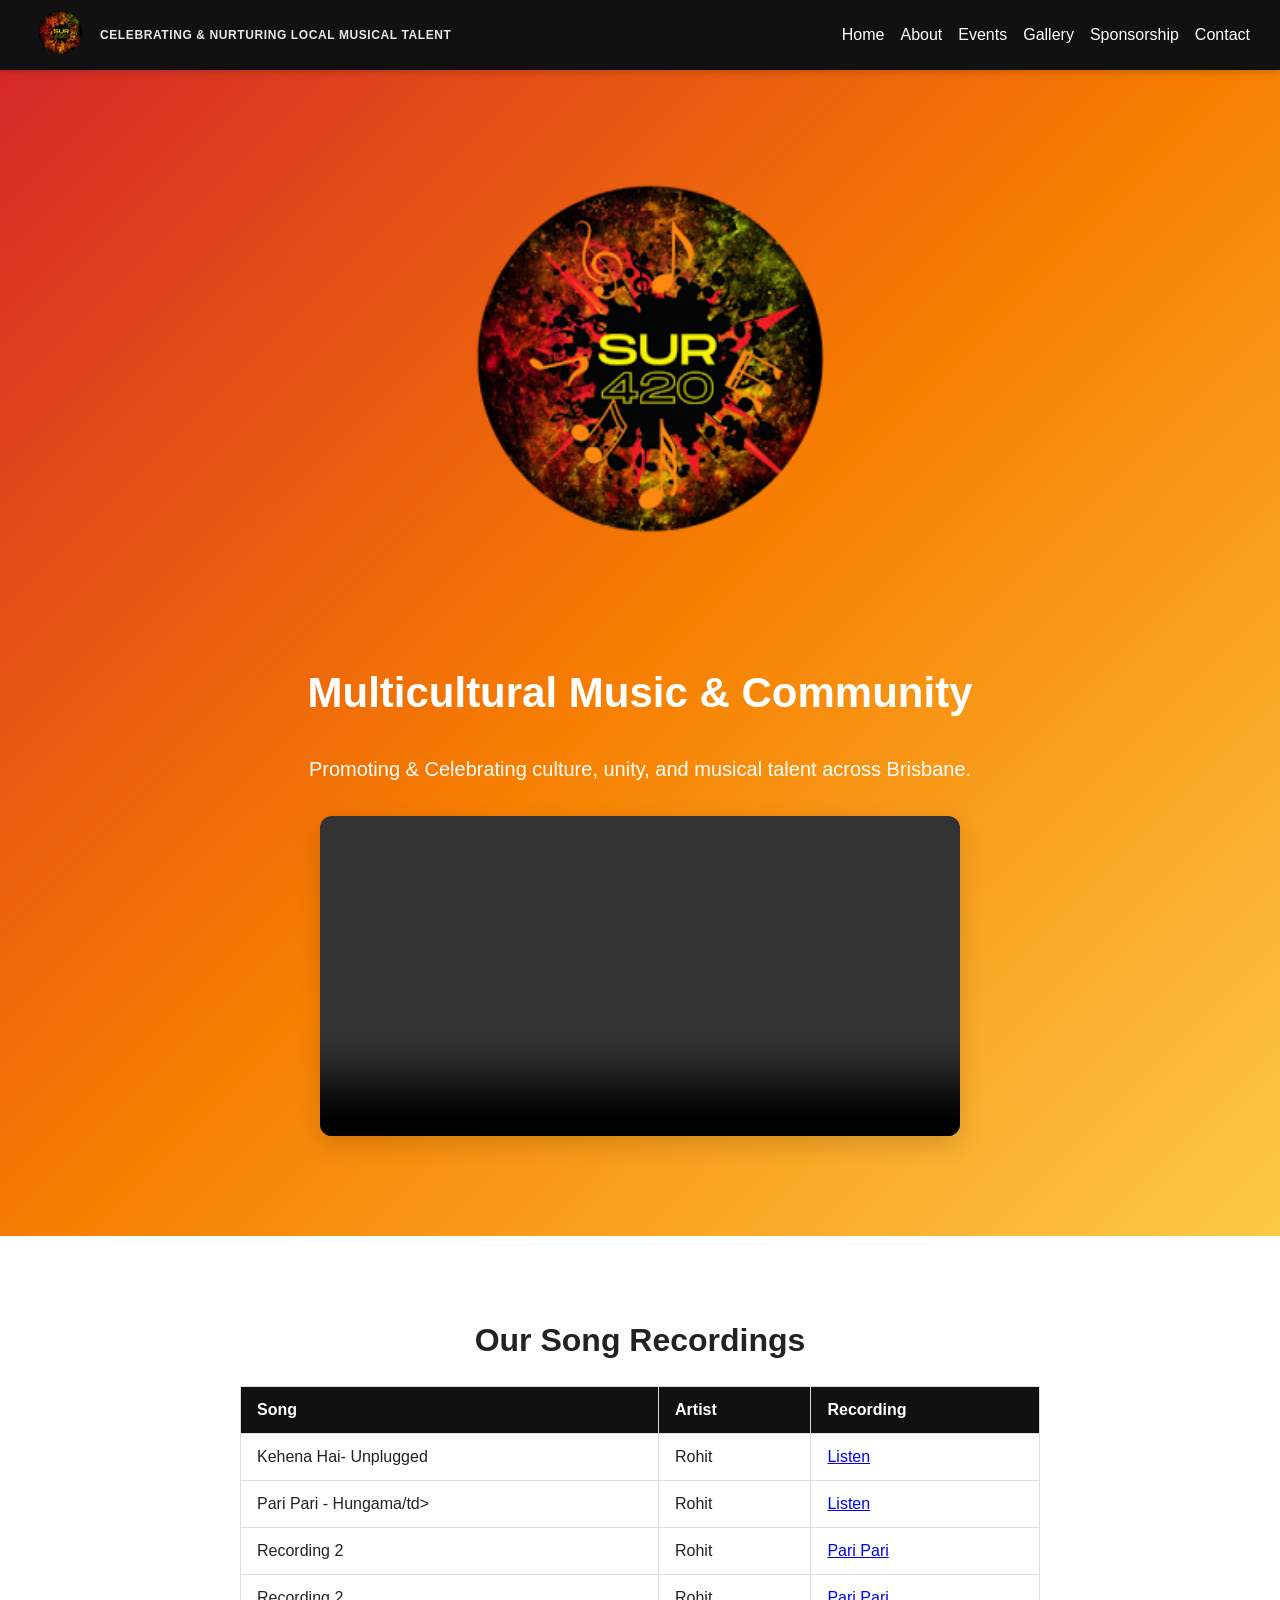
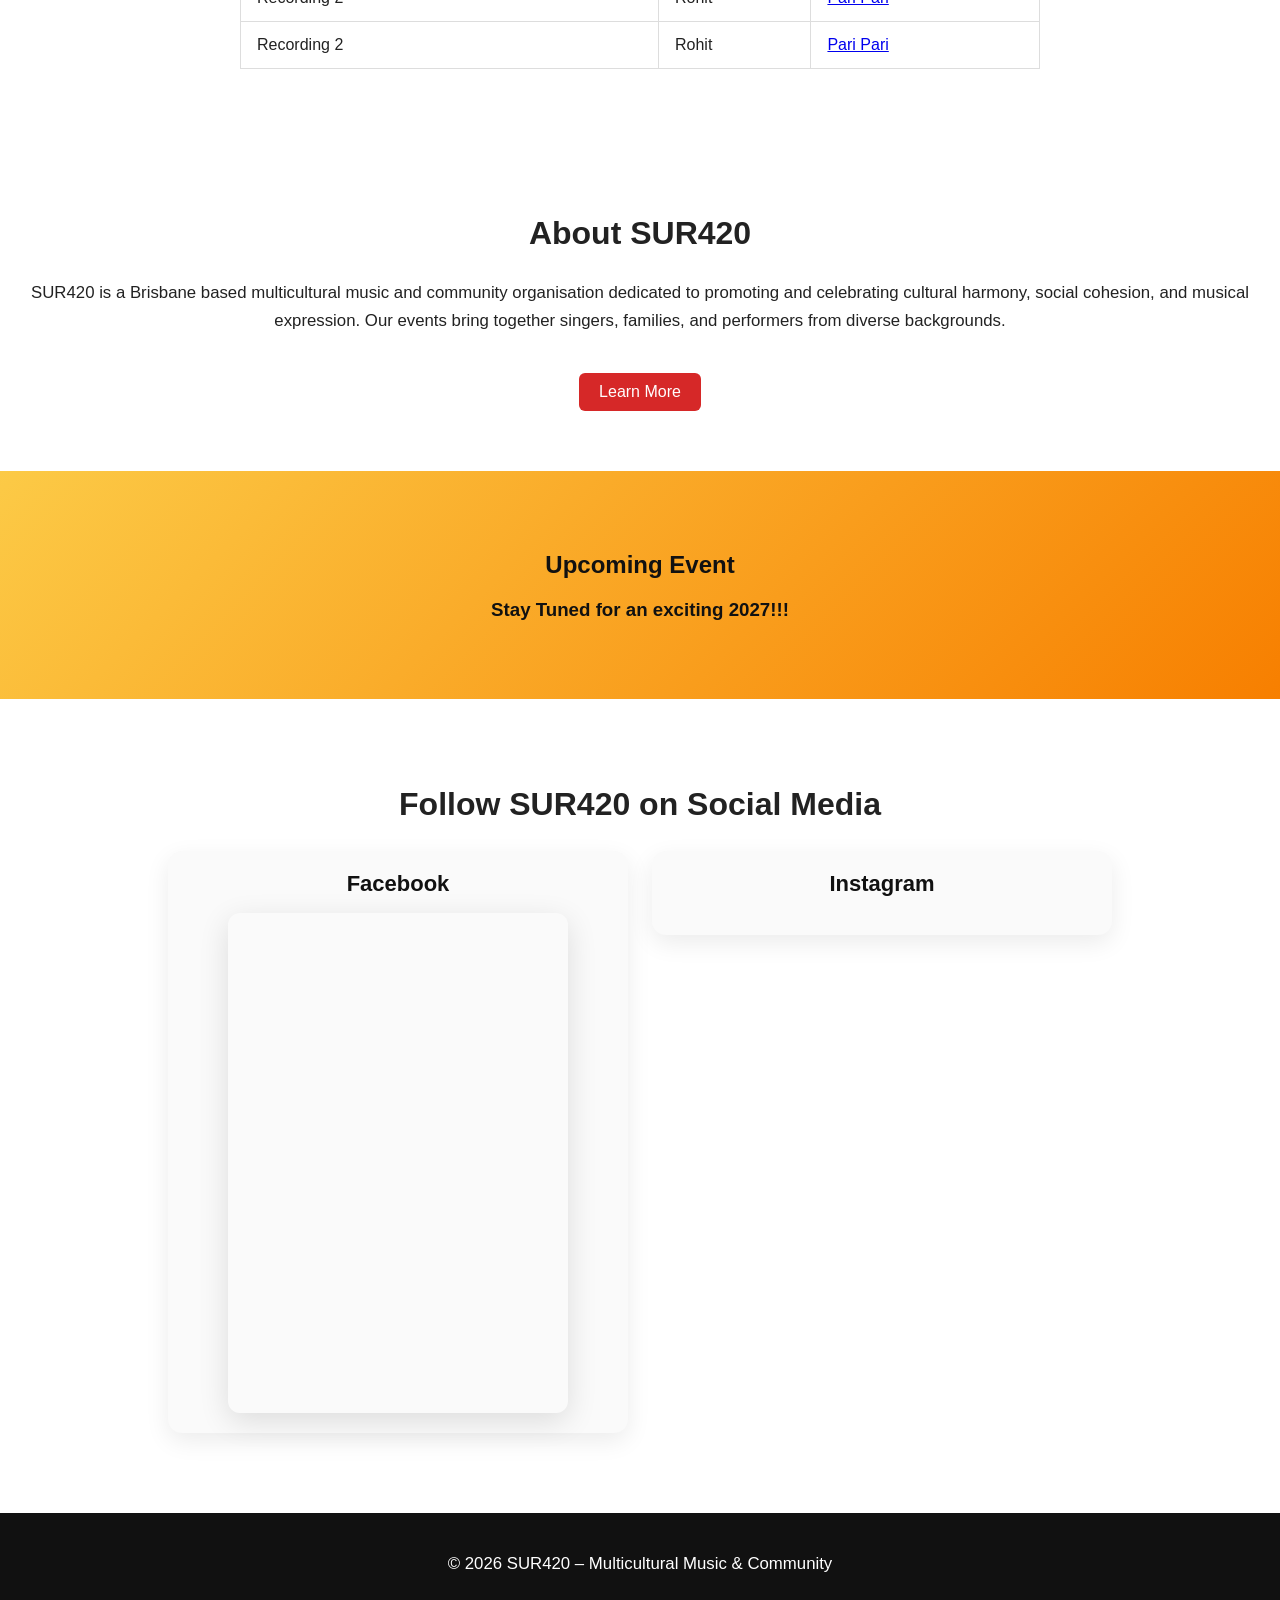
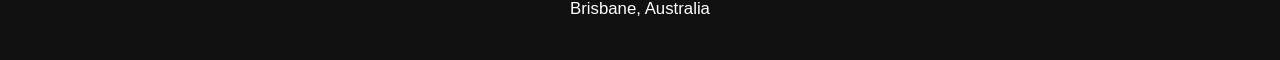
==== index.html @ 819f718a "Update index.html" ====
<!DOCTYPE html>
<html lang="en">
<head>
    <script type="application/ld+json">
{
  "@context": "https://schema.org",
  "@type": "Organization",
  "name": "SUR420",
  "url": "https://sur420.com.au",
  "logo": "https://sur420.com.au/assets/img/sur420-logo.png",
  "sameAs": [
    "https://www.facebook.com/SUR420.Au",
    "https://www.instagram.com/sur420.au"
  ]
}
</script>

        
    <meta charset="UTF-8">
    <meta name="viewport" content="width=device-width, initial-scale=1.0">
    <title>SUR420 – Multicultural Music & Community</title>
    <link rel="icon" type="image/png" href="assets/img/sur420-logo.png">
    <link rel="shortcut icon" href="assets/img/sur420-logo.png">
    <link rel="stylesheet" href="assets/css/style.css">
</head>

<body>

    <!-- Header -->
    <header class="header">
        <div class="logo-wrap">
            <div class="logo">
                <a href="index.html" class="logo-link">
                    <img src="assets/img/sur420-logo.png" alt="SUR420 Logo">
                </a>
            </div>
            <div class="tagline">Celebrating &amp; Nurturing Local Musical Talent</div>
        </div>
        

        <nav class="nav">
            <a href="index.html">Home</a>
            <a href="about.html">About</a>
            <a href="events.html">Events</a>
            <a href="gallery.html">Gallery</a>
            <a href="sponsorship.html">Sponsorship</a>
            <a href="contact.html">Contact</a>
        </nav>
    </header>

    <!-- Hero Section -->
    <section class="hero">
        <img src="assets/img/sur420-logo.png" alt="SUR420 Logo" class="hero-logo">

        <h1 class="hero-title">Multicultural Music & Community</h1>
        <p class="hero-subtitle">Promoting & Celebrating culture, unity, and musical talent across Brisbane.</p>

        <div style="margin: 0 auto 1.25rem; max-width: 640px; width: 100%; display: flex; justify-content: center;">
            <video controls playsinline preload="metadata" style="width: 100%; max-width: 640px; border-radius: 12px; box-shadow: 0 8px 24px rgba(0,0,0,0.15);">
                <source src="assets/videos/Bolly To Brissy Promotion.mp4" type="video/mp4">
                Your browser does not support the video tag.
            </video>
        </div>
    
    </section>

    <!-- Song Recordings -->
    <section class="section-light song-recordings">
        <h2>Our Song Recordings</h2>
        <div class="recordings-table-wrap">
            <table class="recordings-table">
                <tr>
                    <th>Song</th>
                    <th>Artist</th>
                    <th>Recording</th>
                </tr>
                <tr>
                    <td>Kehena Hai- Unplugged</td>
                    <td>Rohit</td>
                    <td><a href="assets/audio/Kehena Hai.mp3" target="_blank">Listen</a></td>
                </tr>
                <tr>
                    <td>Pari Pari - Hungama/td>
                    <td>Rohit</td>
                    <td><a href="assets/audio/Pari Pari.mp3" target="_blank">Listen</a></td>
                </tr>
                <tr>
                    <td>Recording 2</td>
                    <td>Rohit</td>
                    <td><a href="assets/audio/Pari Pari.mp3" target="_blank">Pari Pari</a></td>
                </tr>
                <tr>
                    <td>Recording 2</td>
                    <td>Rohit</td>
                    <td><a href="assets/audio/Pari Pari.mp3" target="_blank">Pari Pari</a></td>
                </tr>
                <tr>
                    <td>Recording 2</td>
                    <td>Rohit</td>
                    <td><a href="assets/audio/Pari Pari.mp3" target="_blank">Pari Pari</a></td>
                </tr>
            </table>
        </div>
    </section>

    <!-- About Preview -->
    <section class="section-light">
        <h2>About SUR420</h2>
        <p>
            SUR420 is a Brisbane based multicultural music and community organisation dedicated to 
            promoting and celebrating cultural harmony, social cohesion, and musical expression. Our events bring 
            together singers, families, and performers from diverse backgrounds.
        </p>
        <a href="about.html" class="link-button">Learn More</a>
    </section>

    <!-- Upcoming Event Preview -->
    <section class="section-gradient">
        <h2>Upcoming Event</h2>
        <h3>Stay Tuned for an exciting 2027!!!</h3>
    </section>

    <!-- Social Media Plugins -->
    <section class="section-light facebook-plugin-section">
        <h2>Follow SUR420 on Social Media</h2>
        <div class="social-plugin-grid">
            <div class="social-plugin-card">
                <h3>Facebook</h3>
                <div class="facebook-plugin">
                    <iframe
                        src="https://www.facebook.com/plugins/page.php?href=https%3A%2F%2Fwww.facebook.com%2FSUR420.Au&tabs=timeline&width=340&height=500&small_header=false&adapt_container_width=true&hide_cover=false&show_facepile=true&appId"
                        width="340"
                        height="500"
                        style="border:none;overflow:hidden"
                        scrolling="no"
                        frameborder="0"
                        allowfullscreen="true"
                        allow="autoplay; clipboard-write; encrypted-media; picture-in-picture; web-share"
                        title="SUR420 Facebook Page">
                    </iframe>
                </div>
            </div>

            <div class="social-plugin-card">
                <h3>Instagram</h3>
                <div class="instagram-plugin">
                    <blockquote class="instagram-media" data-instgrm-permalink="https://www.instagram.com/sur420.au/?utm_source=ig_embed&amp;utm_medium=loading" data-instgrm-version="14" style="background:#FFF; border:0; border-radius:3px; box-shadow:0 0 1px 0 rgba(0,0,0,0.5),0 1px 10px 0 rgba(0,0,0,0.15); margin:1px; max-width:540px; min-width:326px; padding:0; width:99.375%; width:-webkit-calc(100% - 2px); width:calc(100% - 2px);">
                        <a href="https://www.instagram.com/sur420.au/?utm_source=ig_embed&amp;utm_medium=loading" target="_blank" rel="noopener noreferrer"></a>
                    </blockquote>
                    <script async src="https://www.instagram.com/embed.js"></script>
                </div>
            </div>
        </div>
    </section>

    <!-- Footer -->
    <footer class="footer">
        <p>© 2026 SUR420 – Multicultural Music & Community</p>
        <p>Brisbane, Australia</p>
    </footer>

</body>
</html>
---- assets/css/style.css ----
/* Global */
body {
    margin: 0;
    font-family: 'Montserrat', sans-serif;
    background: #f7f7f7;
    color: #222;
}

p {
    font-size: 1.05rem;
    line-height: 1.7;
}

/* Header */
.header {
    position: sticky;
    top: 0;
    z-index: 1000;
    background: #111;
    color: #fff;
    padding: 6px 30px;
    display: flex;
    justify-content: space-between;
    align-items: center;
    gap: 20px;
    box-shadow: 0 2px 8px rgba(0, 0, 0, 0.18);
}

.header .logo-wrap {
    display: flex;
    align-items: center;
    gap: 12px;
}

.header .logo {
    display: flex;
    align-items: center;
    font-weight: 700;
    letter-spacing: 0.04em;
}

.header .logo img {
    height: 58px;
    width: auto;
    display: block;
}

.header .tagline {
    color: #fff;
    font-size: 12px;
    font-weight: 700;
    text-transform: uppercase;
    letter-spacing: 0.05em;
    opacity: 0.9;
    white-space: nowrap;
}

.nav {
    display: flex;
    align-items: center;
    flex-wrap: wrap;
    gap: 16px;
}

.nav a {
    color: #fff;
    margin-left: 0;
    text-decoration: none;
    font-weight: 500;
}

/* Hero */
.hero {
    text-align: center;
    padding: 80px 20px;
    background: linear-gradient(135deg, #D62828, #F77F00, #FCCA46);
    color: #fff;
}

.hero-logo {
    width: 460px;
    max-width: 100%;
    margin-bottom: 20px;
}

.hero-title {
    font-size: 42px;
    font-weight: 800;
}

.hero-subtitle {
    font-size: 20px;
    margin-bottom: 30px;
}

.cta-button {
    display: inline-block;
    background: #111;
    color: #fff;
    padding: 12px 25px;
    border-radius: 6px;
    text-decoration: none;
    font-size: 18px;
    margin-top: 12px;
}

/* Light Section */
.section-light {
    background: #fff;
    padding: 60px 20px;
    text-align: center;
}

.section-light h2 {
    font-size: 32px;
}

.recordings-table-wrap {
    max-width: 800px;
    margin: 24px auto 0;
    overflow-x: auto;
}

.recordings-table {
    width: 100%;
    border-collapse: collapse;
    background: #fff;
    box-shadow: 0 8px 24px rgba(0, 0, 0, 0.08);
}

.recordings-table th,
.recordings-table td {
    padding: 14px 16px;
    border: 1px solid #ddd;
    text-align: left;
}

.recordings-table th {
    background: #111;
    color: #fff;
}

.link-button {
    display: inline-block;
    margin-top: 20px;
    padding: 10px 20px;
    background: #D62828;
    color: #fff;
    text-decoration: none;
    border-radius: 6px;
}

/* Gradient Section */
.section-gradient {
    background: linear-gradient(135deg, #FCCA46, #F77F00);
    padding: 60px 20px;
    text-align: center;
    color: #111;
}

.link-button-dark {
    display: inline-block;
    margin-top: 20px;
    padding: 10px 20px;
    background: #111;
    color: #fff;
    text-decoration: none;
    border-radius: 6px;
}

/* Social Plugins */
.facebook-plugin-section {
    padding: 60px 20px 80px;
}

.social-plugin-grid {
    display: flex;
    flex-wrap: wrap;
    justify-content: center;
    gap: 24px;
    margin-top: 28px;
    align-items: start;
}

.social-plugin-card {
    flex: 1 1 320px;
    max-width: 420px;
    width: 100%;
    background: #fafafa;
    border-radius: 14px;
    padding: 20px;
    box-shadow: 0 8px 24px rgba(0, 0, 0, 0.08);
}

.social-plugin-card h3 {
    margin-top: 0;
    margin-bottom: 16px;
    font-size: 22px;
    color: #111;
}

.facebook-plugin,
.instagram-plugin {
    display: flex;
    justify-content: center;
}

.facebook-plugin iframe {
    max-width: 100%;
    border-radius: 12px;
    box-shadow: 0 8px 30px rgba(0, 0, 0, 0.12);
}

.instagram-plugin {
    width: 100%;
}

.instagram-plugin blockquote {
    width: 100% !important;
    max-width: 100% !important;
    min-width: 0 !important;
}

/* Footer */
.footer {
    background: #111;
    color: #fff;
    text-align: center;
    padding: 20px;
}
.hero-small {
    padding: 50px 20px;
}
.about-list {
    list-style: none;
    padding: 0;
    font-size: 1.1rem;
    line-height: 1.8;
}
.event-banner {
    width: 100%;
    max-width: 700px;
    border-radius: 10px;
    margin-top: 20px;
}

.sold-out-video {
    width: 100%;
    max-width: 640px;
    margin: 1rem auto 0;
    border-radius: 10px;
    overflow: hidden;
    box-shadow: 0 8px 24px rgba(0, 0, 0, 0.15);
}

.sold-out-video video {
    display: block;
    width: 100%;
}
.photo-grid {
    display: grid;
    grid-template-columns: repeat(auto-fit, minmax(180px, 1fr));
    gap: 15px;
    margin-top: 25px;
}

    .photo-grid img {
    width: 100%;
    height: 500px;        /* choose the height you want */
    object-fit: cover;    /* makes all images uniform */
    border-radius: 10px;
    box-shadow: 0 2px 6px rgba(0,0,0,0.2);
}

.event-card h3 {
    margin-top: 0;
    font-size: 24px;
    font-weight: 700;
}
.contact-card {
    background: #fff;
    padding: 20px;
    max-width: 500px;
    margin: 20px auto;
    border-radius: 10px;
    box-shadow: 0 2px 6px rgba(0,0,0,0.1);
    font-size: 18px;
}

.contact-form {
    max-width: 600px;
    margin: 20px auto;
    display: flex;
    flex-direction: column;
}

.contact-form input,
.contact-form textarea {
    padding: 12px;
    margin-bottom: 15px;
    border-radius: 6px;
    border: none;
    font-size: 16px;
}

.contact-form button {
    padding: 12px;
    background: #111;
    color: #fff;
    border: none;
    border-radius: 6px;
    font-size: 18px;
    cursor: pointer;
}

.social-links {
    display: flex;
    justify-content: center;
    gap: 20px;
    margin-top: 20px;
}

.social-icon {
    background: #D62828;
    color: #fff;
    padding: 10px 20px;
    border-radius: 6px;
    text-decoration: none;
    font-weight: 600;
}

@media (max-width: 768px) {
    .header {
        padding: 8px 16px;
    }

    .header .logo-wrap {
        flex-wrap: wrap;
        gap: 6px;
    }

    .header .logo img {
        height: 42px;
    }

    .header .tagline {
        font-size: 9px;
        white-space: normal;
        line-height: 1.3;
    }

    .nav {
        gap: 8px;
        font-size: 13px;
    }
}
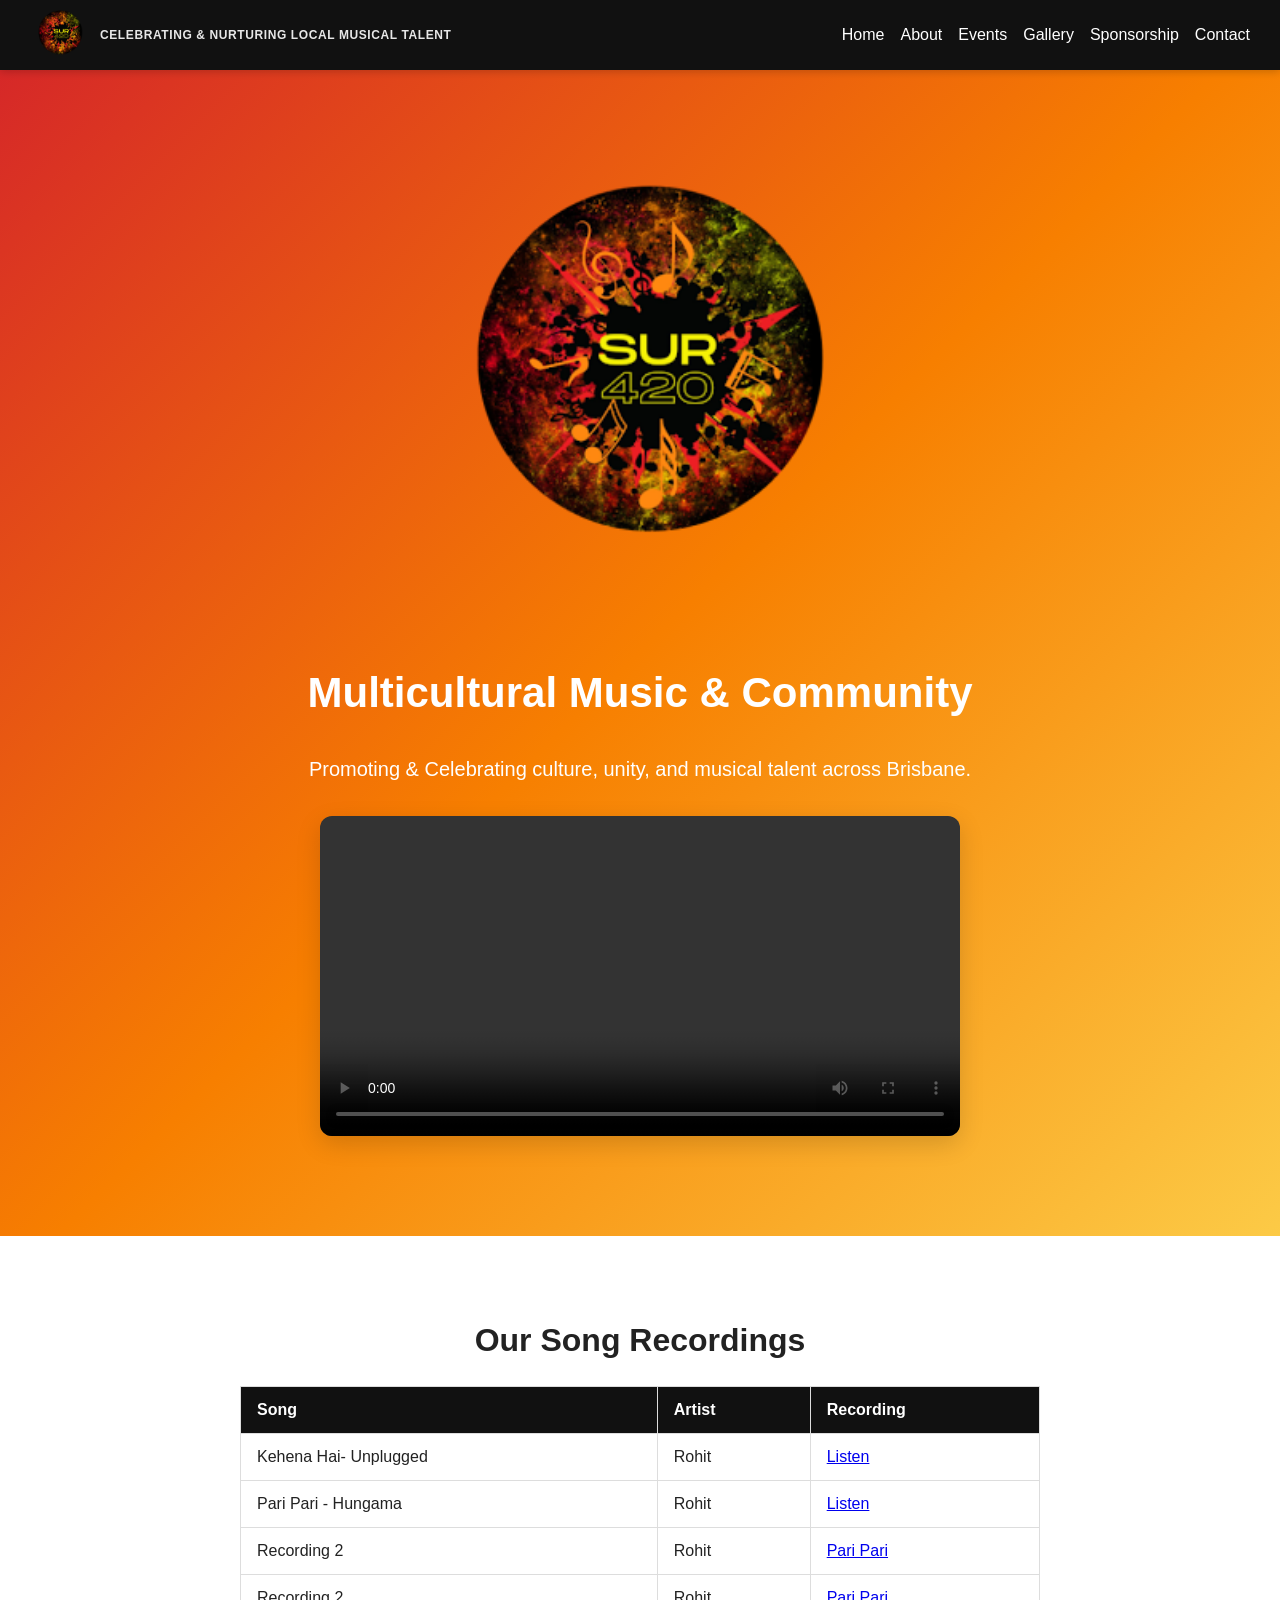
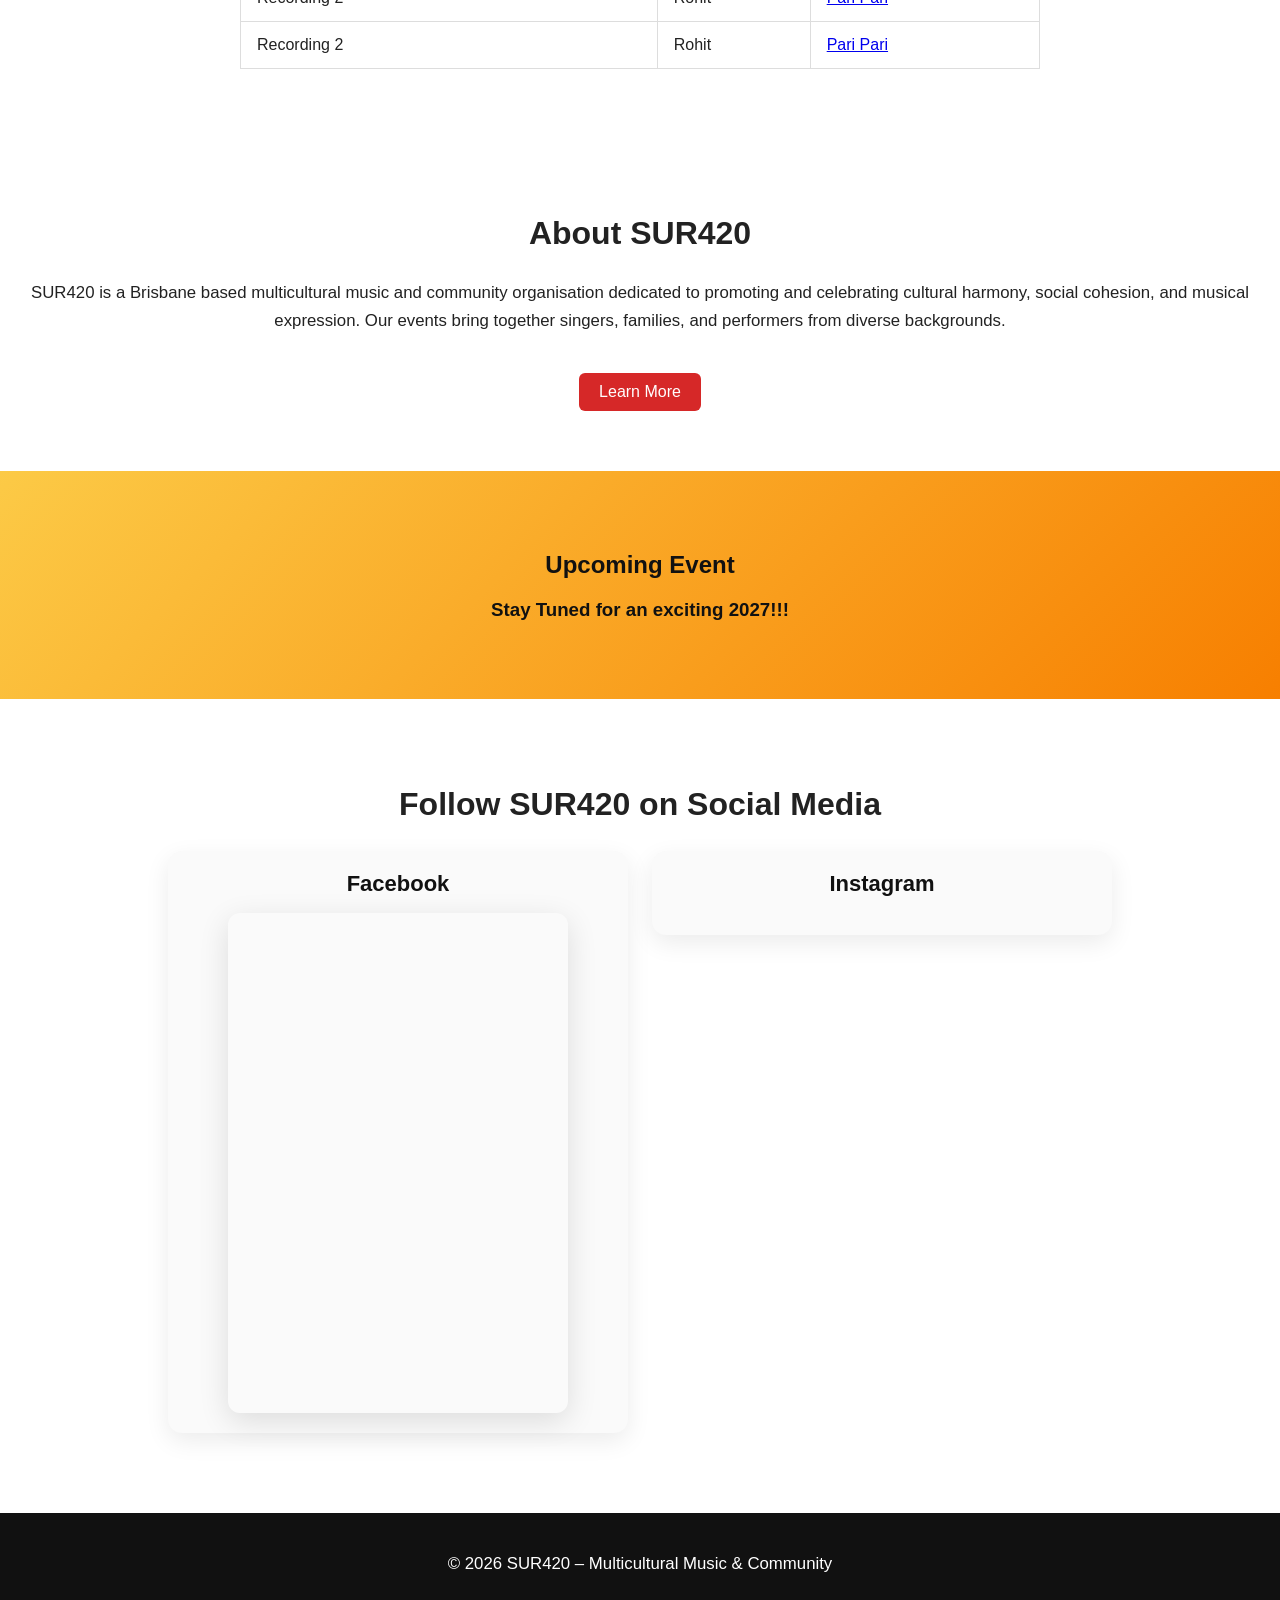
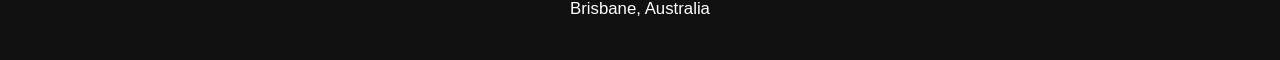
==== commit 0a1fd98d: "Update index.html" ====
--- a/index.html
+++ b/index.html
@@ -80,7 +80,7 @@
                     <td><a href="assets/audio/Kehena Hai.mp3" target="_blank">Listen</a></td>
                 </tr>
                 <tr>
-                    <td>Pari Pari - Hungama/td>
+                    <td>Pari Pari - Hungama</td>
                     <td>Rohit</td>
                     <td><a href="assets/audio/Pari Pari.mp3" target="_blank">Listen</a></td>
                 </tr>
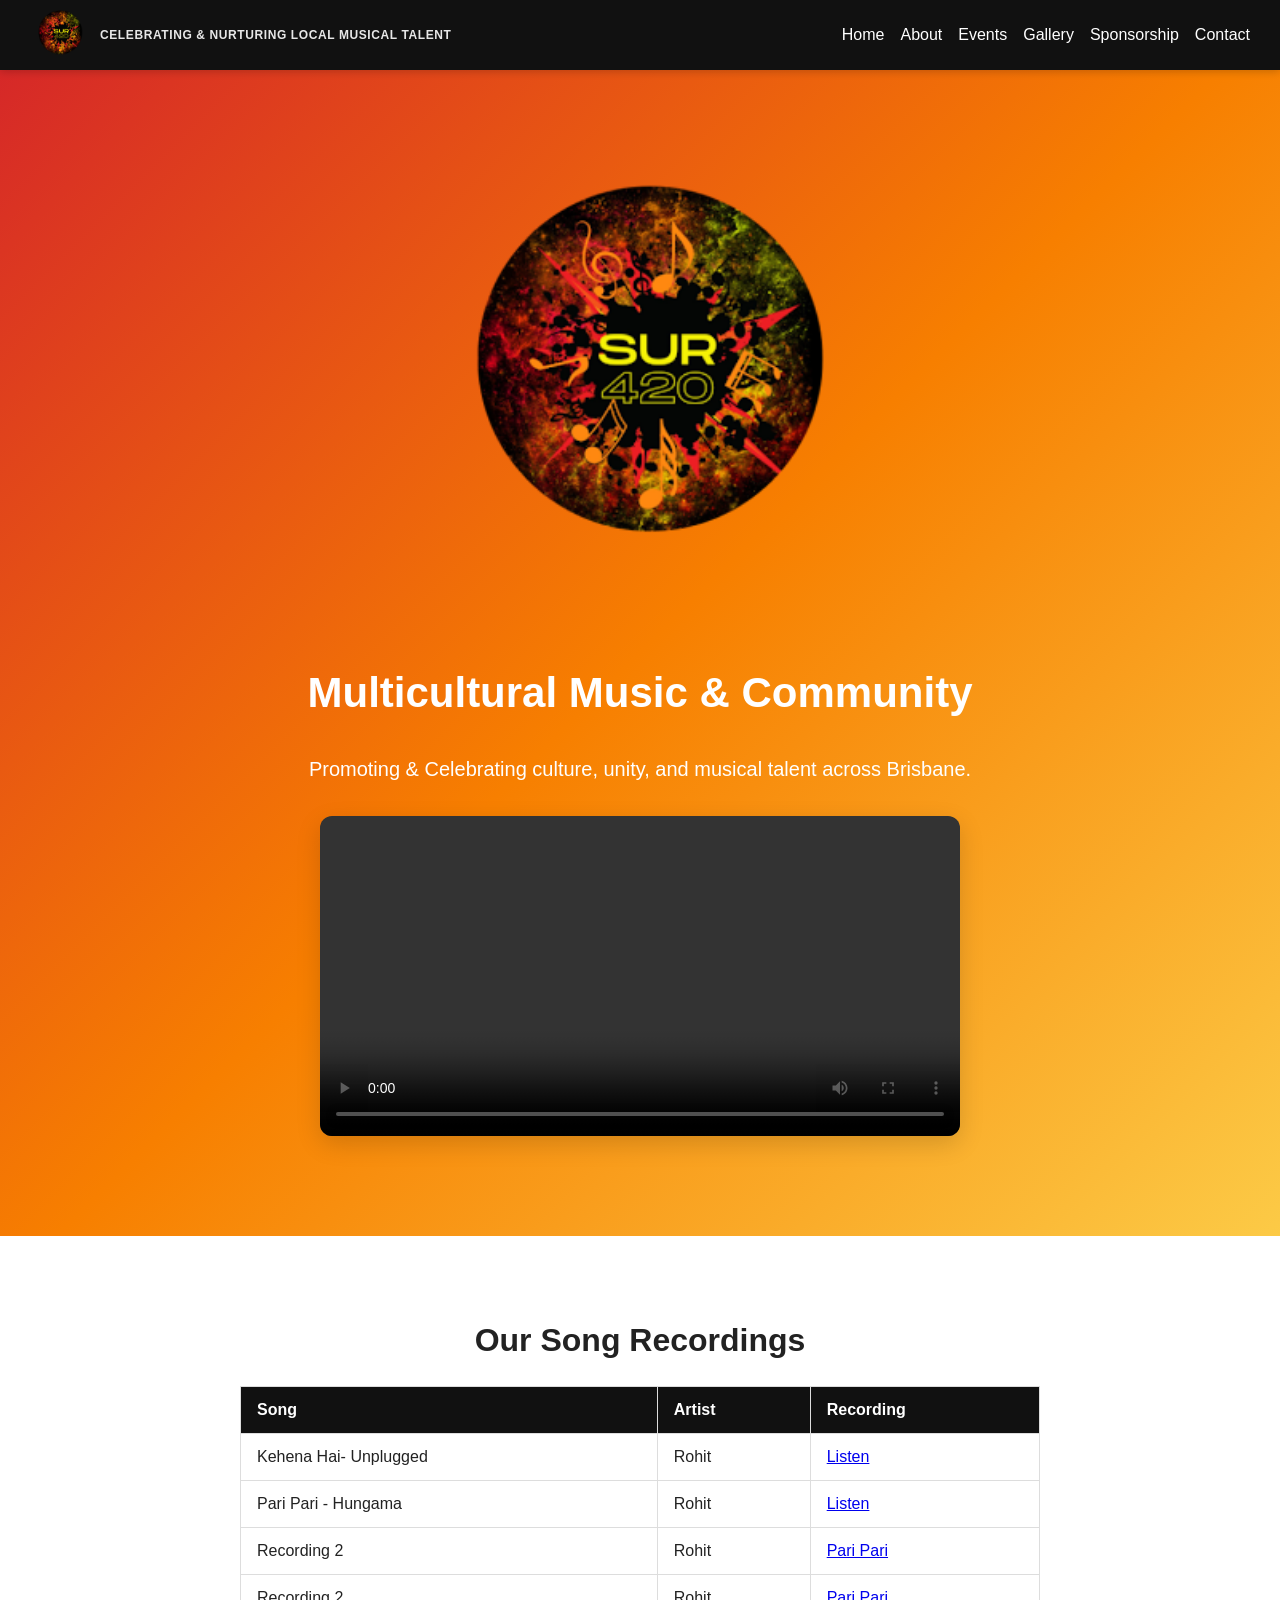
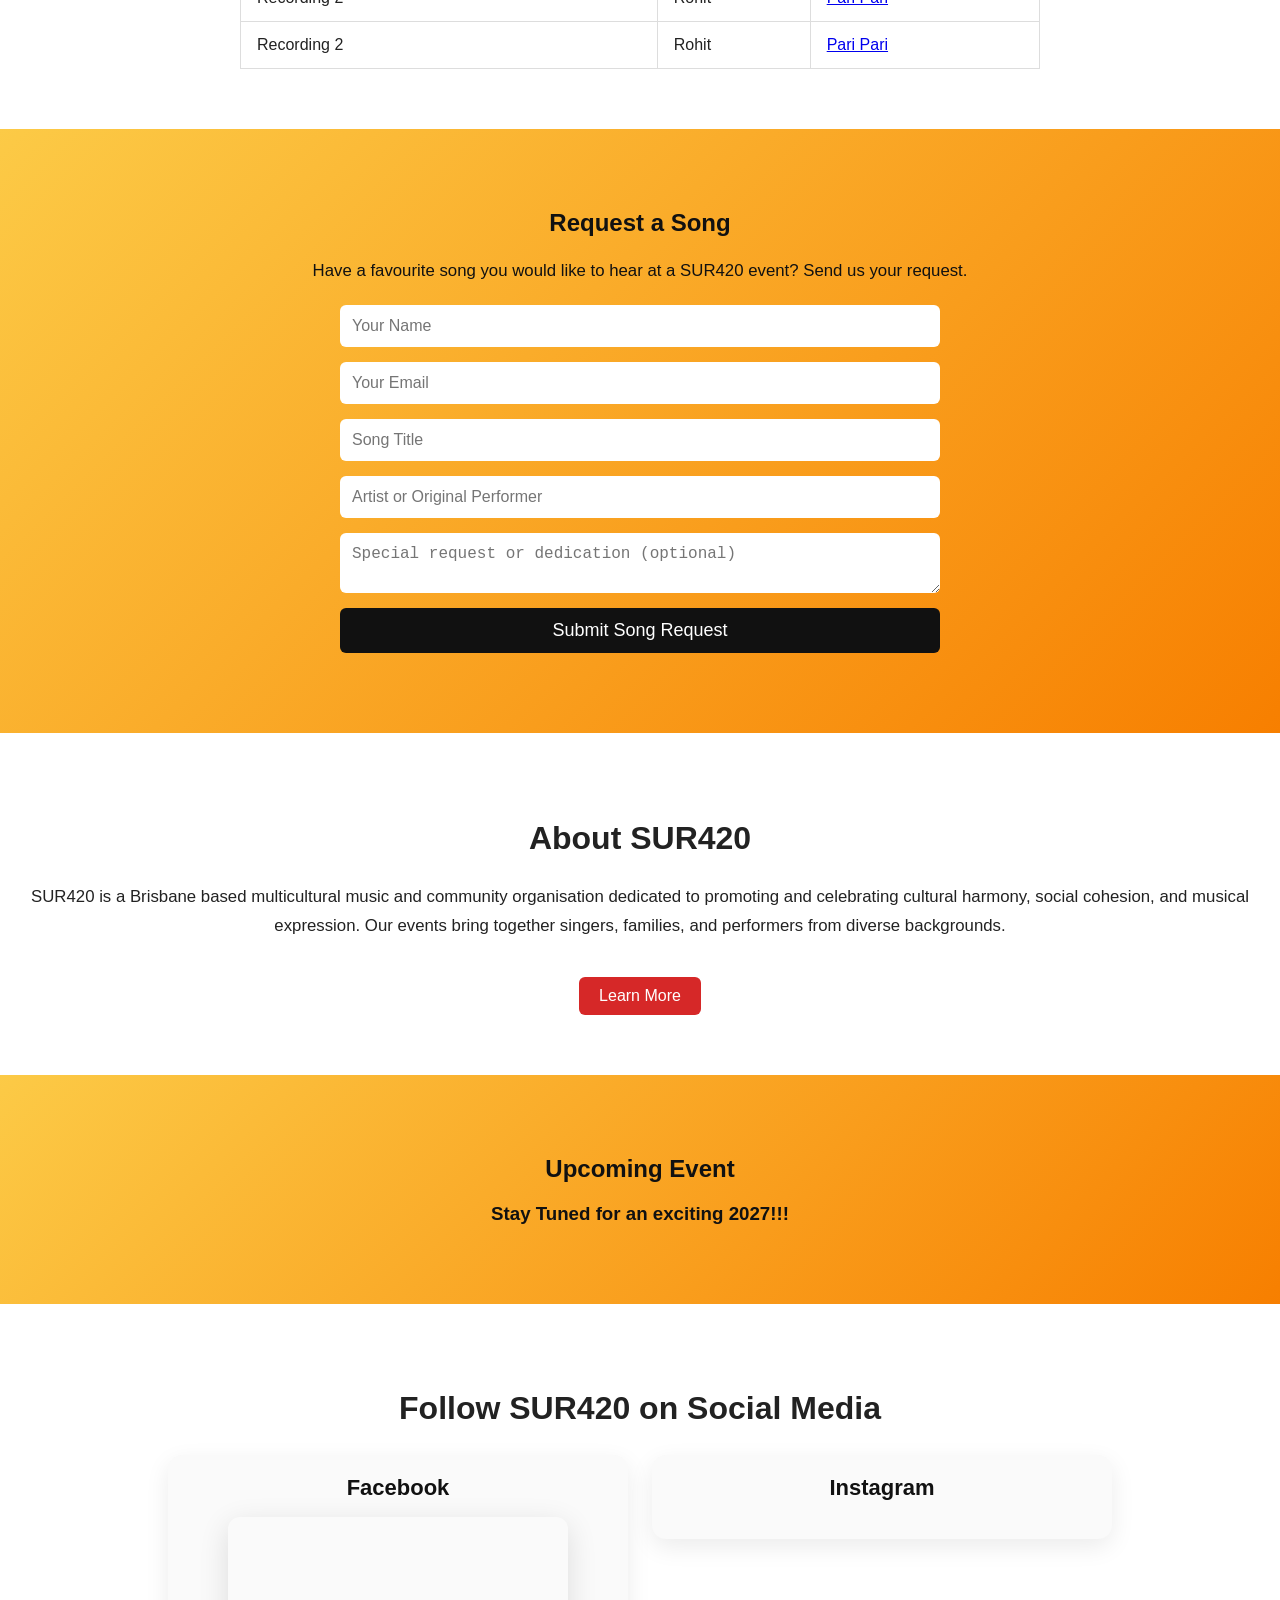
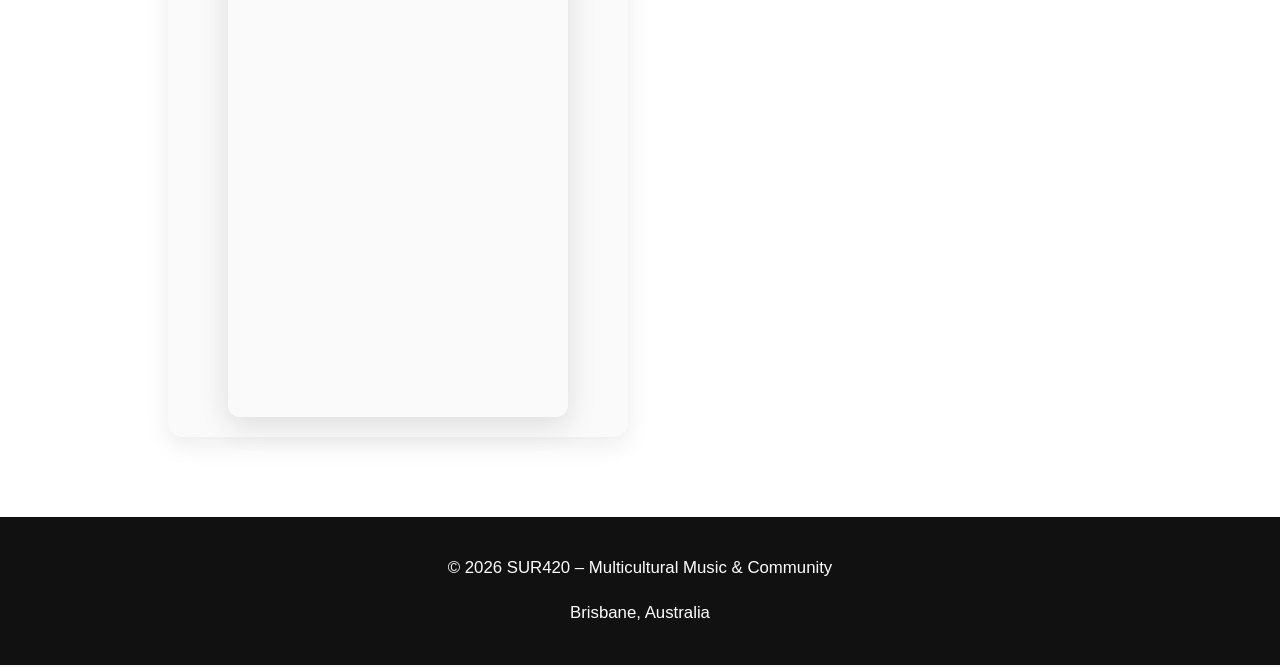
==== commit 3ea5e5c1: "Update index.html" ====
--- a/index.html
+++ b/index.html
@@ -103,6 +103,21 @@
         </div>
     </section>
 
+    <!-- Song Request -->
+    <section class="section-gradient song-request">
+        <h2>Request a Song</h2>
+        <p>Have a favourite song you would like to hear at a SUR420 event? Send us your request.</p>
+
+        <form class="contact-form" action="mailto:contact@sur420.com.au" method="post" enctype="text/plain">
+            <input type="text" name="name" placeholder="Your Name" required>
+            <input type="email" name="email" placeholder="Your Email" required>
+            <input type="text" name="song" placeholder="Song Title" required>
+            <input type="text" name="artist" placeholder="Artist or Original Performer">
+            <textarea name="message" placeholder="Special request or dedication (optional)"></textarea>
+            <button type="submit">Submit Song Request</button>
+        </form>
+    </section>
+
     <!-- About Preview -->
     <section class="section-light">
         <h2>About SUR420</h2>
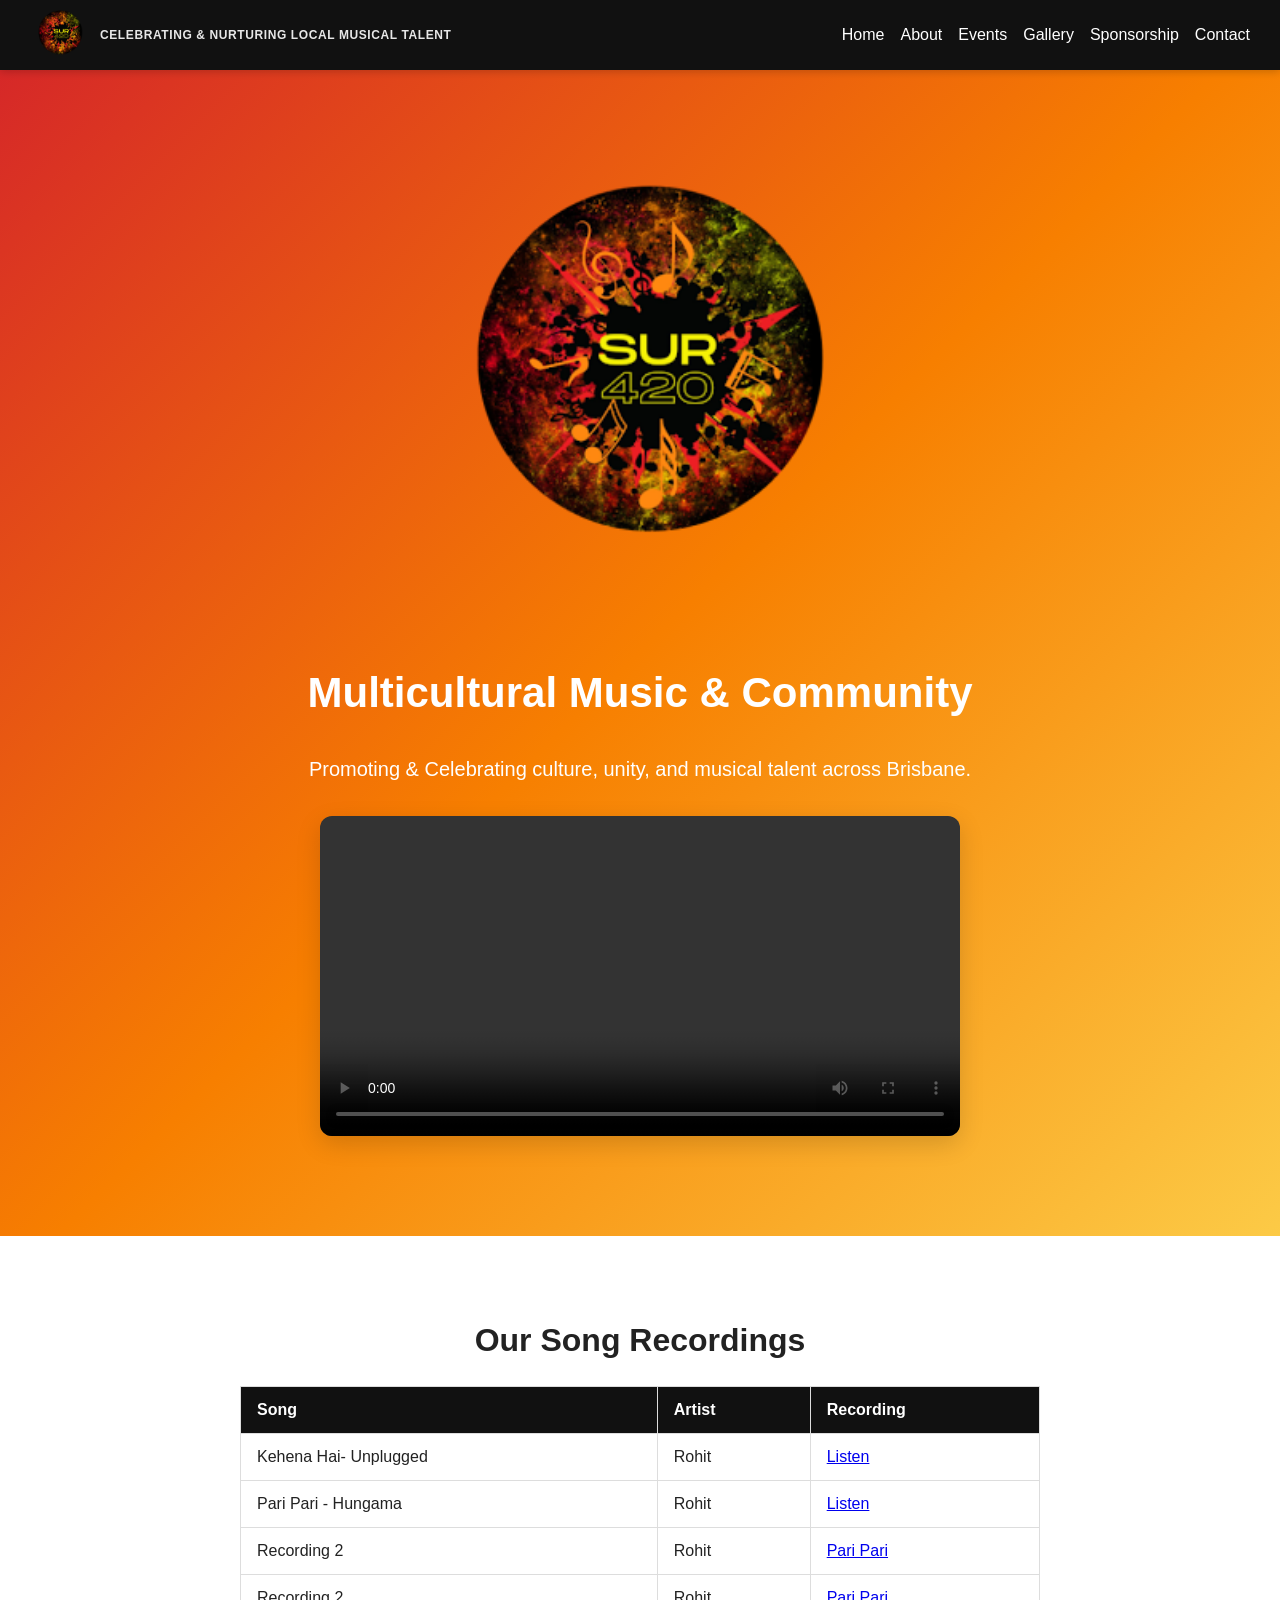
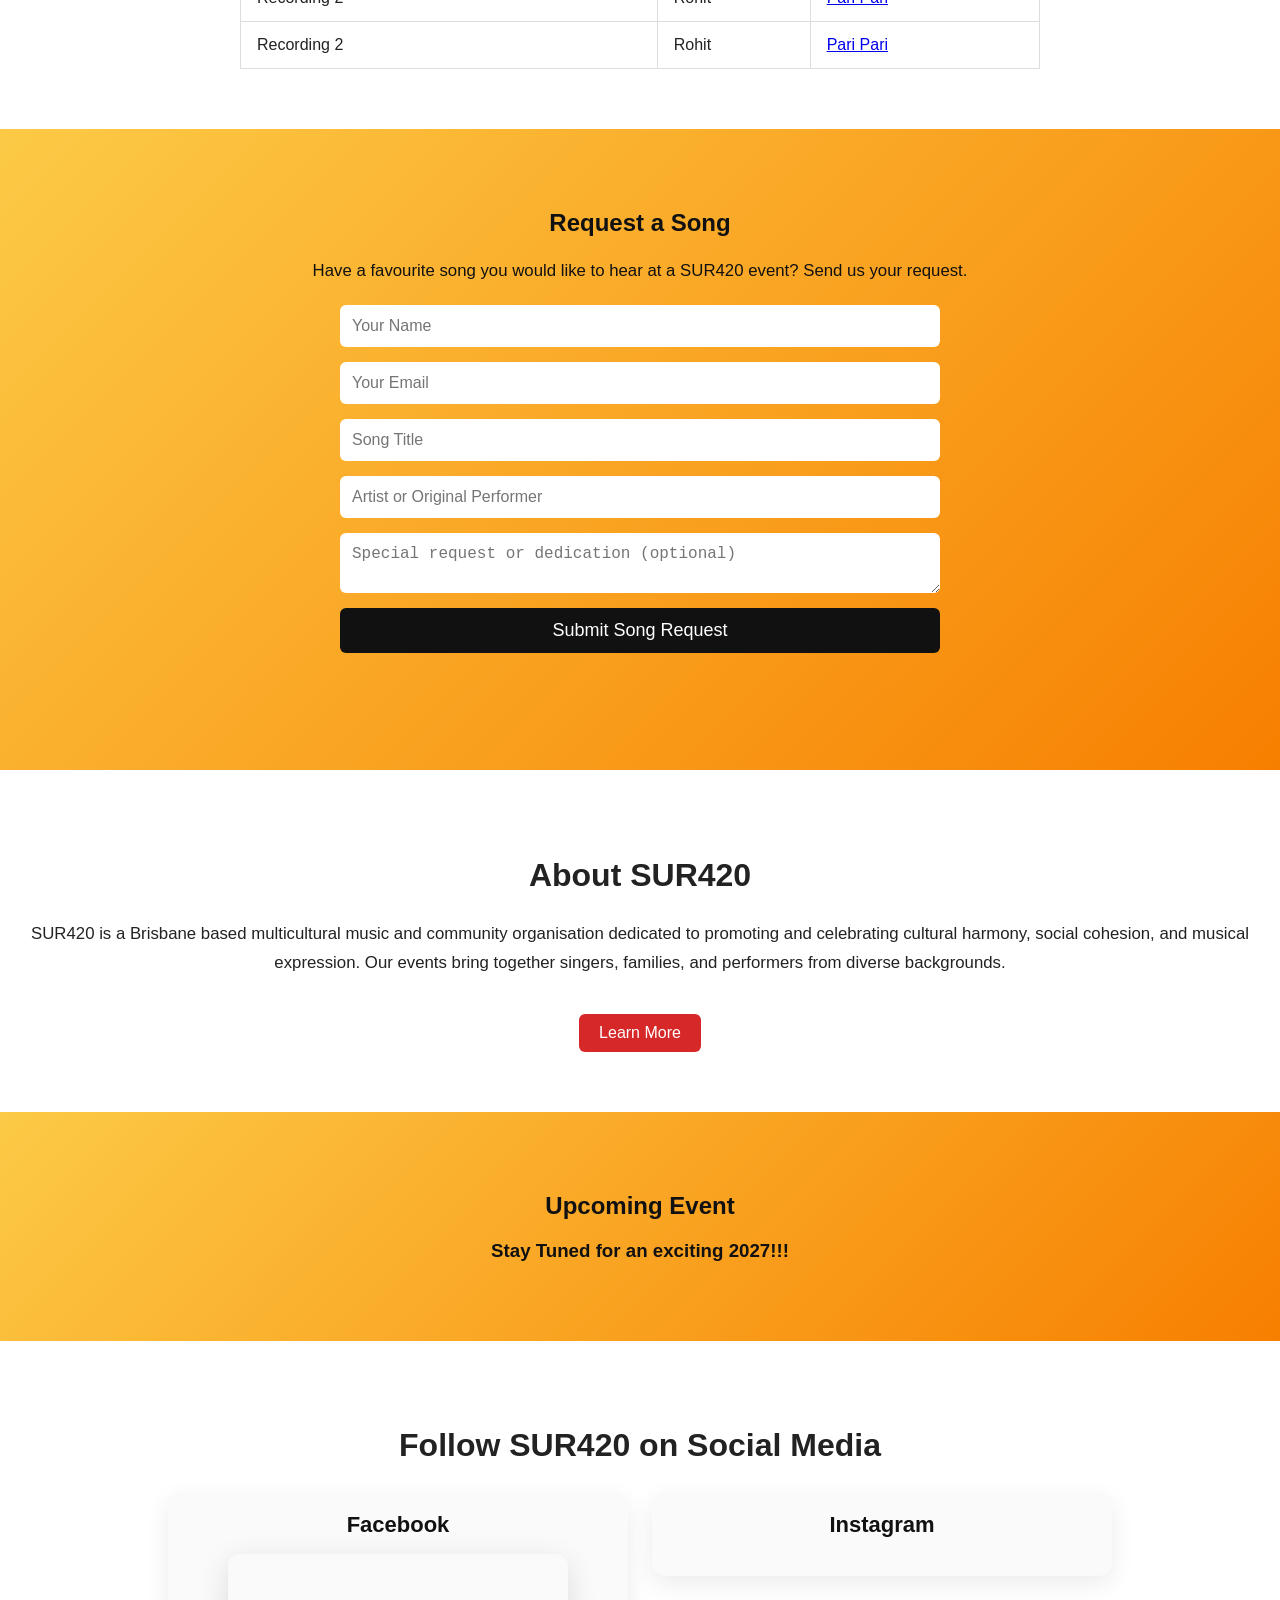
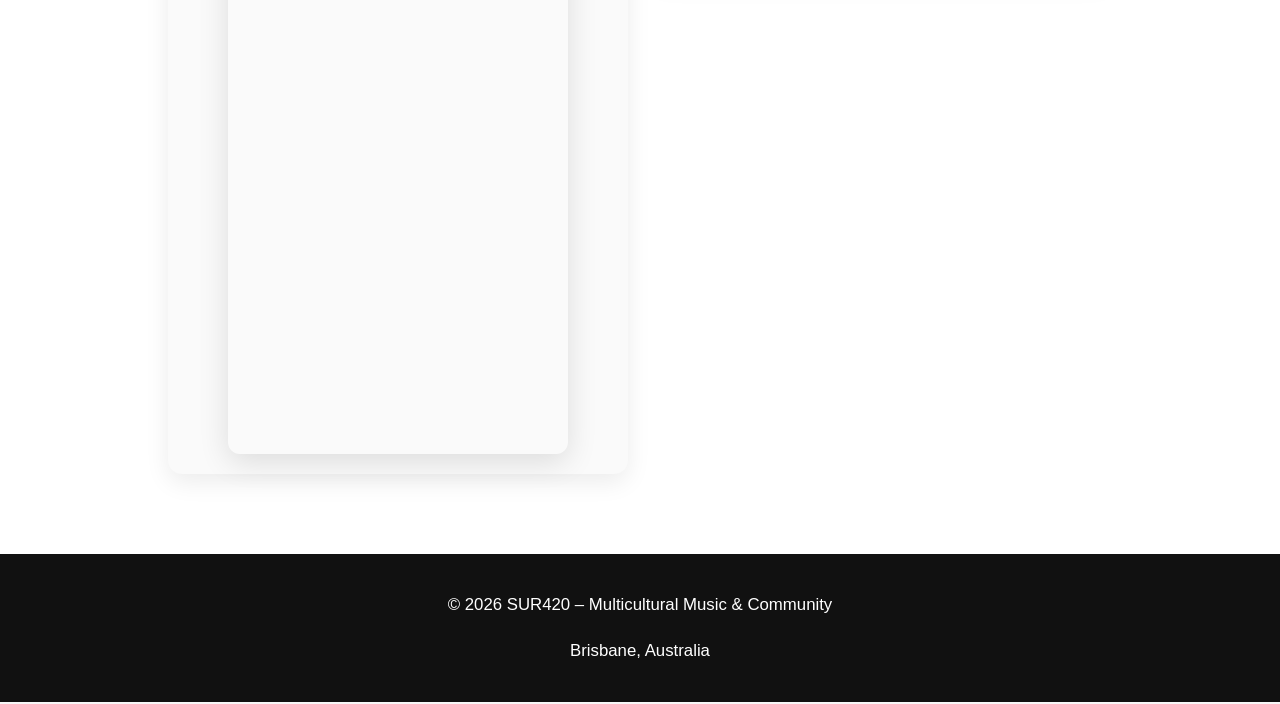
==== commit dfdab6ad: "Submit Song Request" ====
--- a/index.html
+++ b/index.html
@@ -108,14 +108,48 @@
         <h2>Request a Song</h2>
         <p>Have a favourite song you would like to hear at a SUR420 event? Send us your request.</p>
 
-        <form class="contact-form" action="mailto:contact@sur420.com.au" method="post" enctype="text/plain">
+        <form class="contact-form" id="song-request-form" action="submit_song_request.php" method="post">
             <input type="text" name="name" placeholder="Your Name" required>
             <input type="email" name="email" placeholder="Your Email" required>
             <input type="text" name="song" placeholder="Song Title" required>
             <input type="text" name="artist" placeholder="Artist or Original Performer">
             <textarea name="message" placeholder="Special request or dedication (optional)"></textarea>
+            <input type="text" name="website" class="honeypot" tabindex="-1" autocomplete="off" aria-hidden="true">
             <button type="submit">Submit Song Request</button>
+            <p id="song-request-status" role="status" aria-live="polite"></p>
         </form>
+        <script>
+            document.getElementById('song-request-form').addEventListener('submit', async function (event) {
+                event.preventDefault();
+
+                const form = event.currentTarget;
+                const submitButton = form.querySelector('button[type="submit"]');
+                const status = document.getElementById('song-request-status');
+
+                submitButton.disabled = true;
+                status.textContent = 'Sending your request...';
+
+                try {
+                    const response = await fetch(form.action, {
+                        method: 'POST',
+                        body: new FormData(form),
+                        headers: { 'Accept': 'application/json' }
+                    });
+                    const result = await response.json();
+
+                    if (!response.ok) {
+                        throw new Error(result.message || 'Unable to send your request.');
+                    }
+
+                    form.reset();
+                    status.textContent = result.message;
+                } catch (error) {
+                    status.textContent = error.message || 'Unable to send your request. Please try again.';
+                } finally {
+                    submitButton.disabled = false;
+                }
+            });
+        </script>
     </section>
 
     <!-- About Preview -->
--- a/assets/css/style.css
+++ b/assets/css/style.css
@@ -313,6 +313,23 @@
     cursor: pointer;
 }
 
+.contact-form button:disabled {
+    cursor: wait;
+    opacity: 0.65;
+}
+
+.contact-form .honeypot {
+    position: absolute;
+    left: -9999px;
+}
+
+#song-request-status {
+    min-height: 1.5em;
+    margin: 12px 0 0;
+    color: #111;
+    font-weight: 600;
+}
+
 .social-links {
     display: flex;
     justify-content: center;
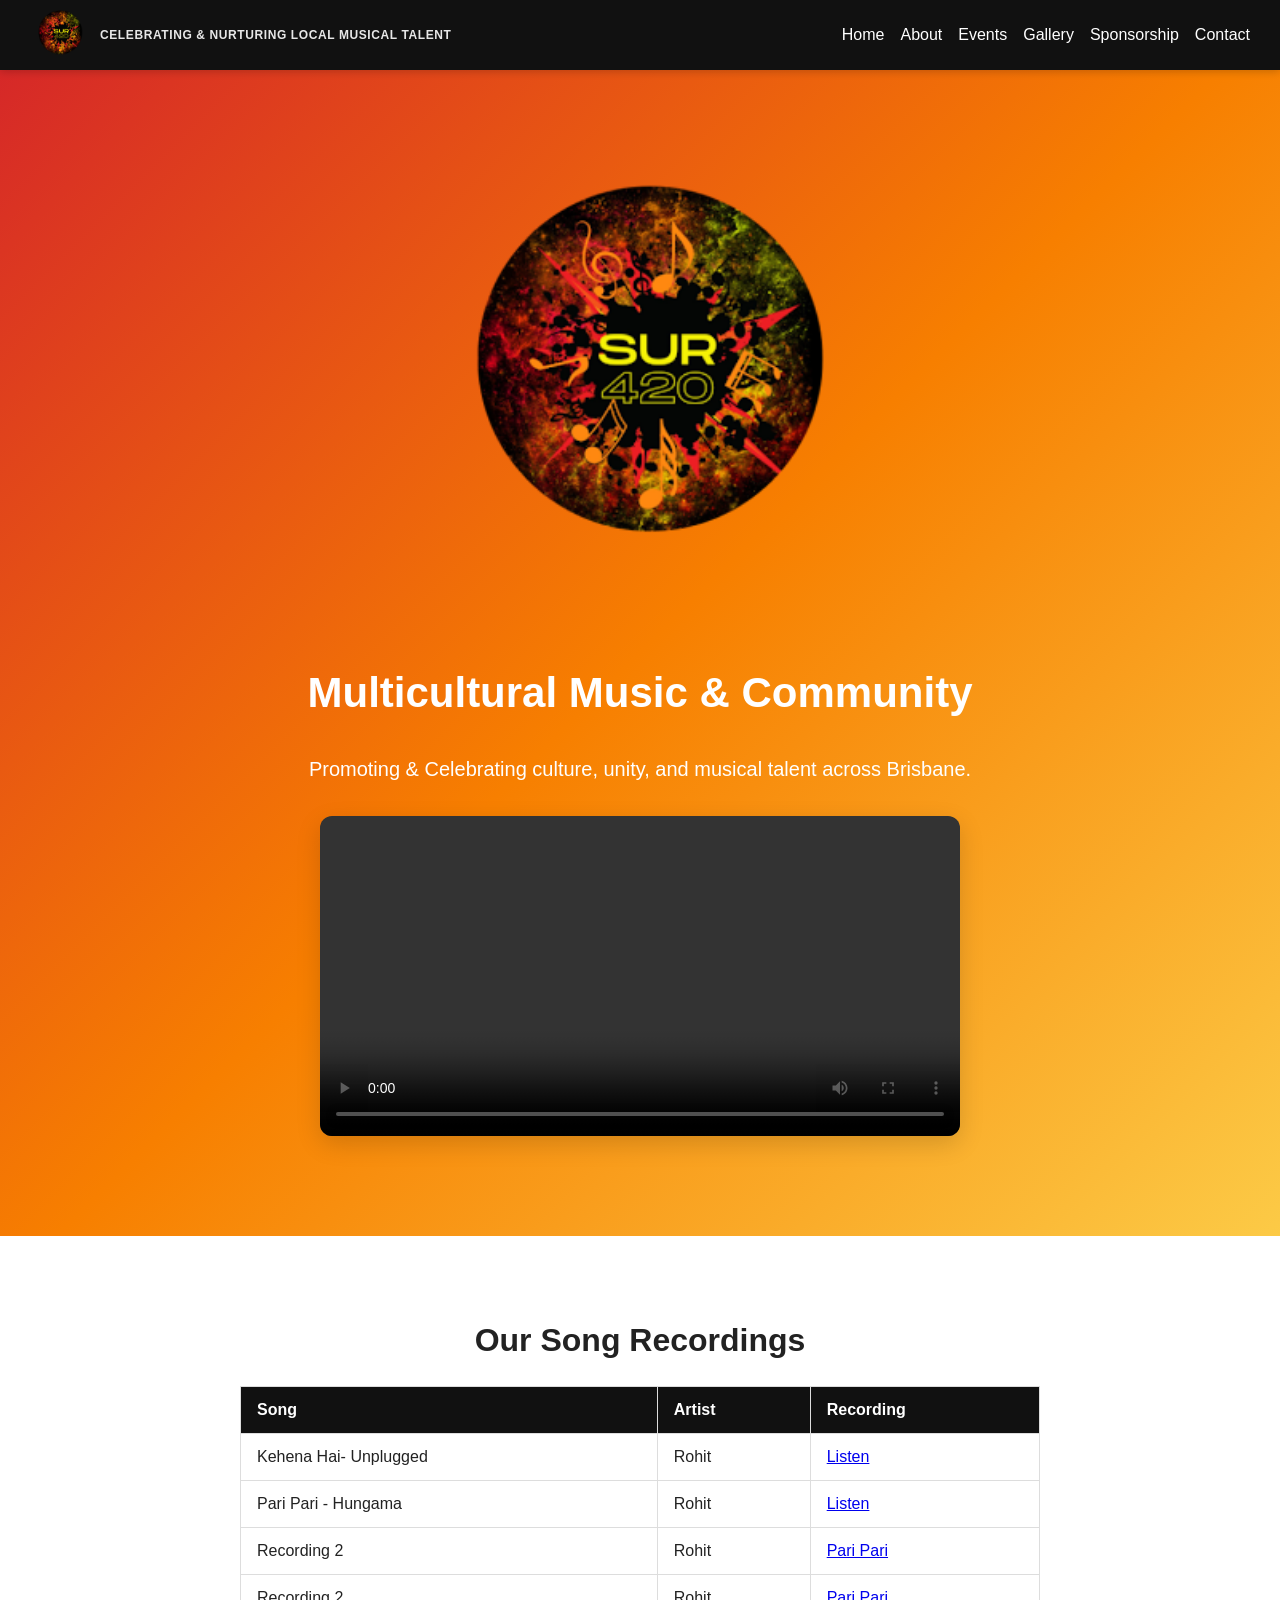
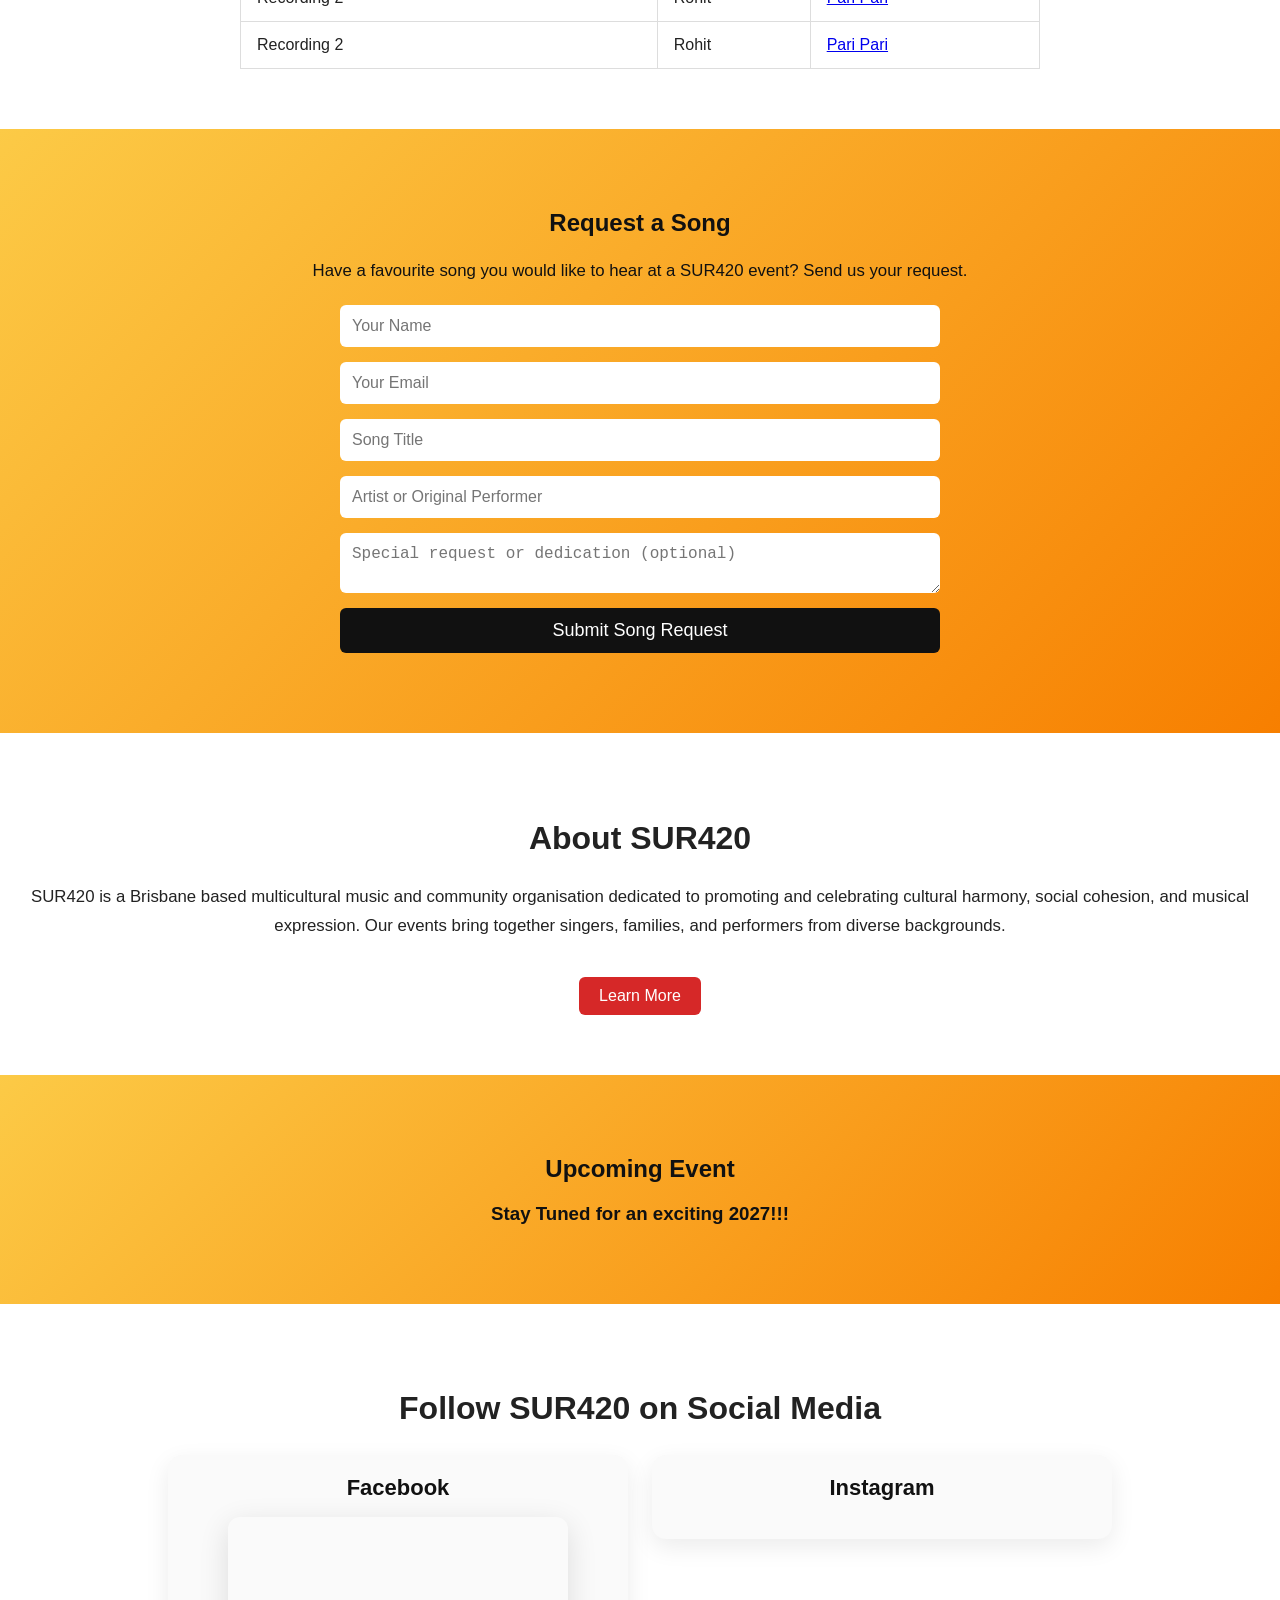
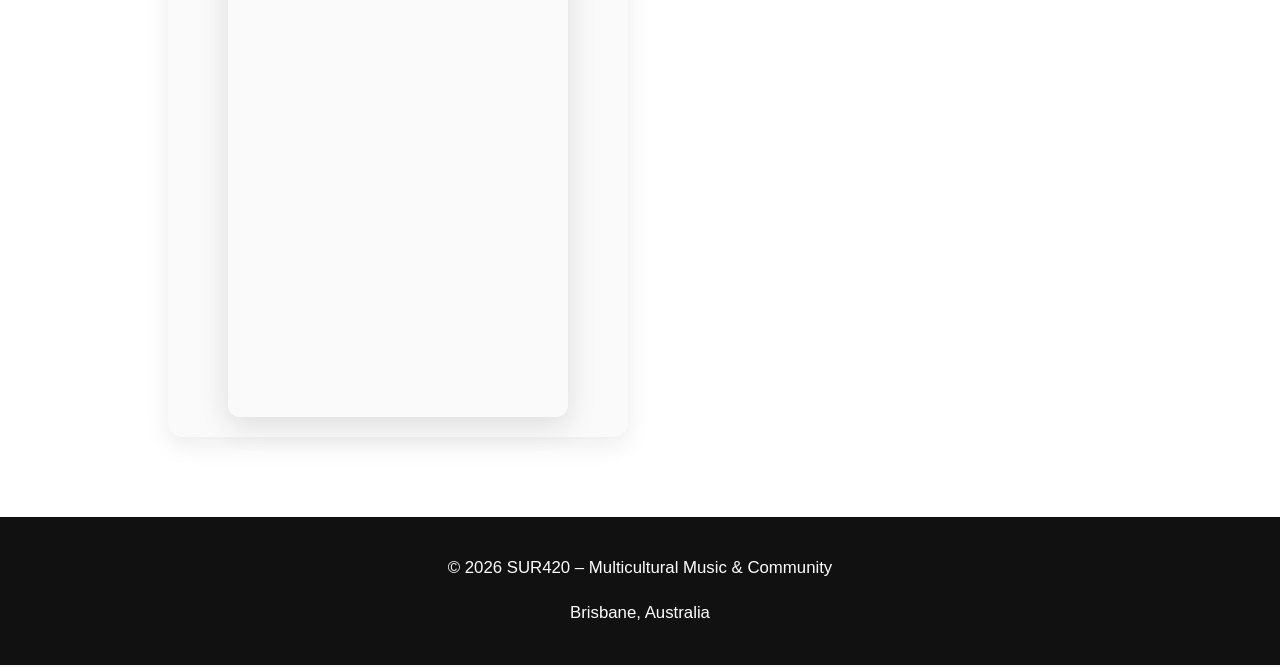
==== commit ce1986b3: "Removed the PHP part" ====
--- a/index.html
+++ b/index.html
@@ -108,48 +108,14 @@
         <h2>Request a Song</h2>
         <p>Have a favourite song you would like to hear at a SUR420 event? Send us your request.</p>
 
-        <form class="contact-form" id="song-request-form" action="submit_song_request.php" method="post">
+        <form class="contact-form" action="mailto:contact@sur420.com.au" method="post" enctype="text/plain">
             <input type="text" name="name" placeholder="Your Name" required>
             <input type="email" name="email" placeholder="Your Email" required>
             <input type="text" name="song" placeholder="Song Title" required>
             <input type="text" name="artist" placeholder="Artist or Original Performer">
             <textarea name="message" placeholder="Special request or dedication (optional)"></textarea>
-            <input type="text" name="website" class="honeypot" tabindex="-1" autocomplete="off" aria-hidden="true">
             <button type="submit">Submit Song Request</button>
-            <p id="song-request-status" role="status" aria-live="polite"></p>
         </form>
-        <script>
-            document.getElementById('song-request-form').addEventListener('submit', async function (event) {
-                event.preventDefault();
-
-                const form = event.currentTarget;
-                const submitButton = form.querySelector('button[type="submit"]');
-                const status = document.getElementById('song-request-status');
-
-                submitButton.disabled = true;
-                status.textContent = 'Sending your request...';
-
-                try {
-                    const response = await fetch(form.action, {
-                        method: 'POST',
-                        body: new FormData(form),
-                        headers: { 'Accept': 'application/json' }
-                    });
-                    const result = await response.json();
-
-                    if (!response.ok) {
-                        throw new Error(result.message || 'Unable to send your request.');
-                    }
-
-                    form.reset();
-                    status.textContent = result.message;
-                } catch (error) {
-                    status.textContent = error.message || 'Unable to send your request. Please try again.';
-                } finally {
-                    submitButton.disabled = false;
-                }
-            });
-        </script>
     </section>
 
     <!-- About Preview -->
--- a/assets/css/style.css
+++ b/assets/css/style.css
@@ -313,23 +313,6 @@
     cursor: pointer;
 }
 
-.contact-form button:disabled {
-    cursor: wait;
-    opacity: 0.65;
-}
-
-.contact-form .honeypot {
-    position: absolute;
-    left: -9999px;
-}
-
-#song-request-status {
-    min-height: 1.5em;
-    margin: 12px 0 0;
-    color: #111;
-    font-weight: 600;
-}
-
 .social-links {
     display: flex;
     justify-content: center;
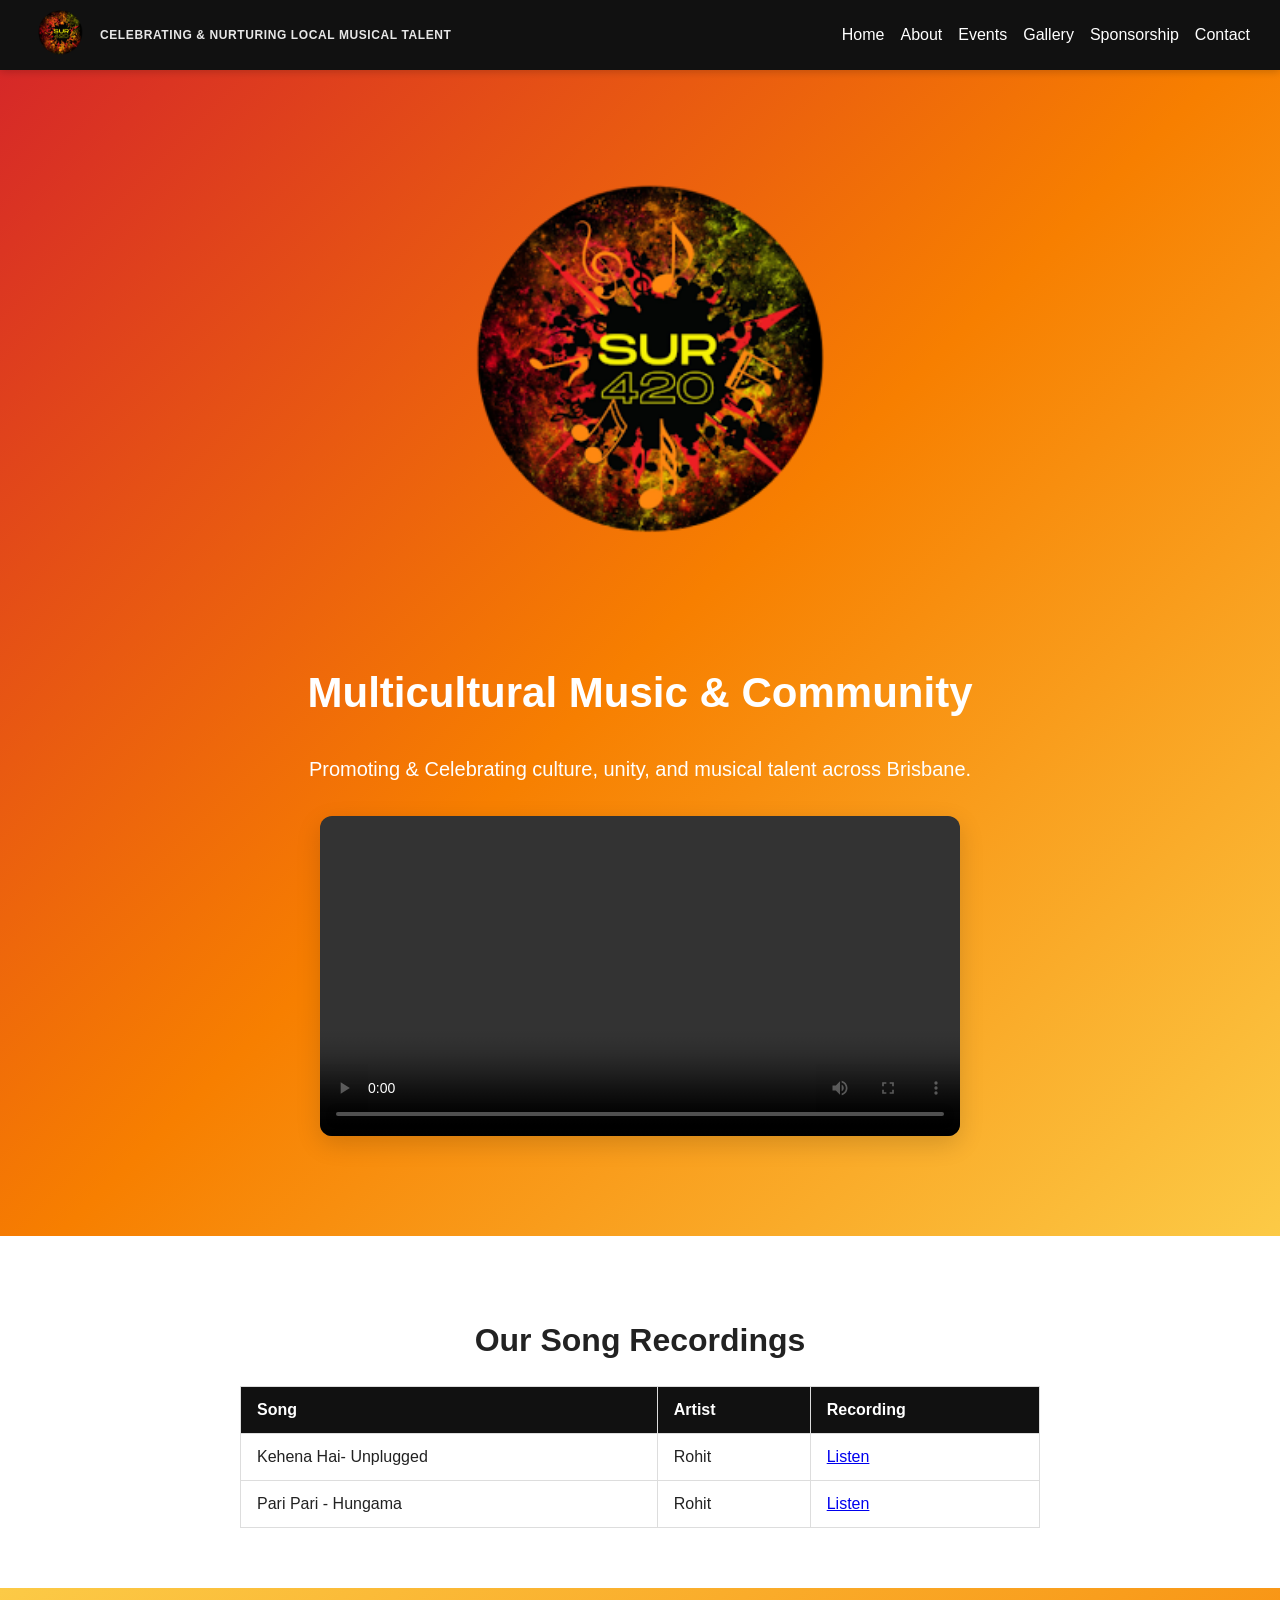
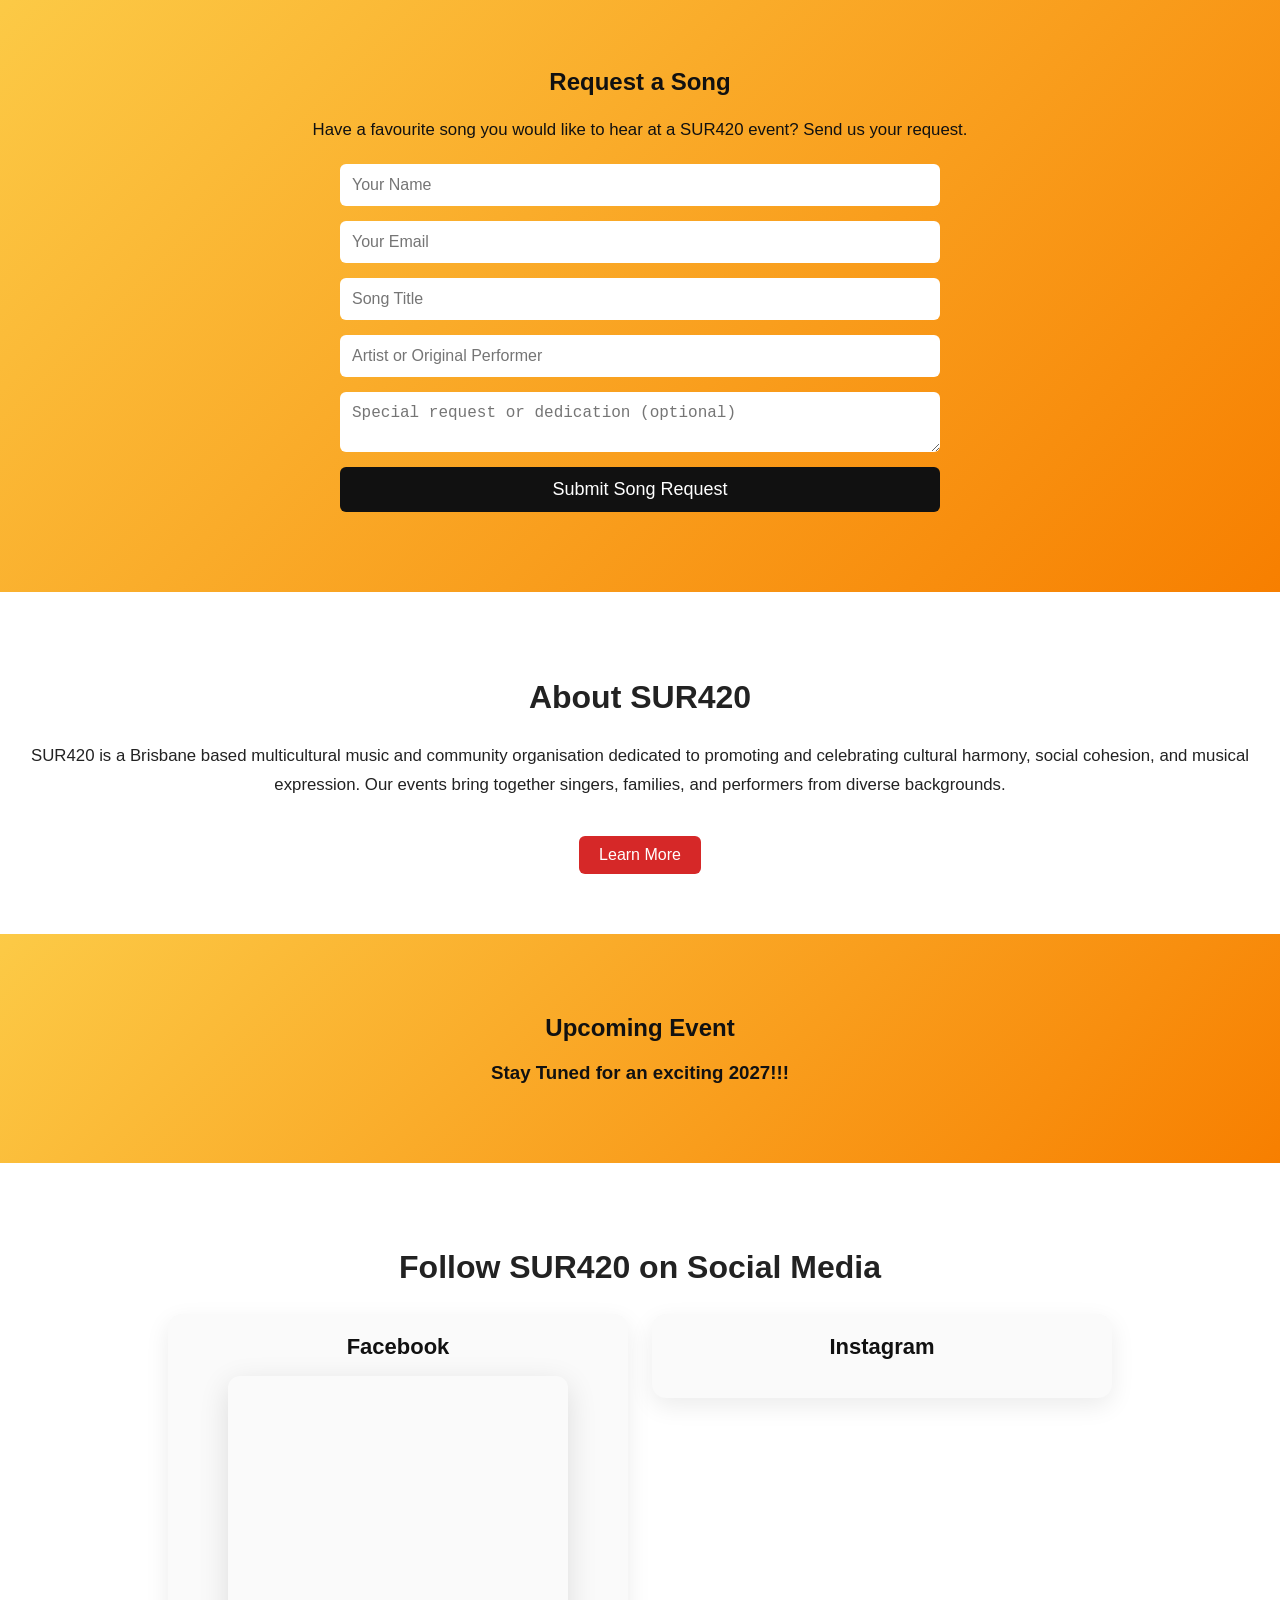
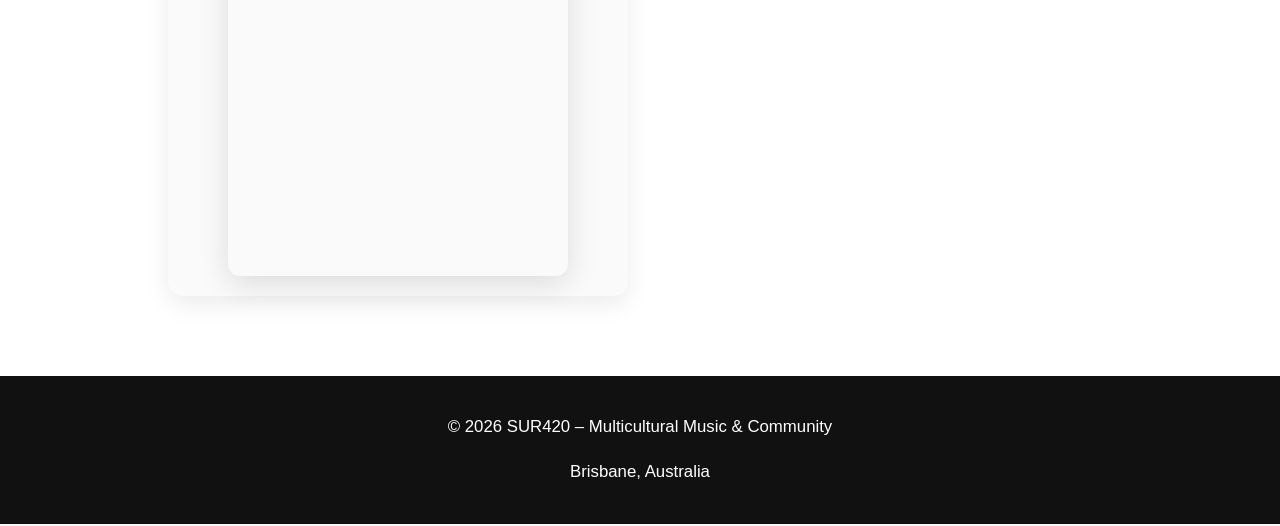
==== commit 59997316: "Update index.html" ====
--- a/index.html
+++ b/index.html
@@ -84,21 +84,7 @@
                     <td>Rohit</td>
                     <td><a href="assets/audio/Pari Pari.mp3" target="_blank">Listen</a></td>
                 </tr>
-                <tr>
-                    <td>Recording 2</td>
-                    <td>Rohit</td>
-                    <td><a href="assets/audio/Pari Pari.mp3" target="_blank">Pari Pari</a></td>
-                </tr>
-                <tr>
-                    <td>Recording 2</td>
-                    <td>Rohit</td>
-                    <td><a href="assets/audio/Pari Pari.mp3" target="_blank">Pari Pari</a></td>
-                </tr>
-                <tr>
-                    <td>Recording 2</td>
-                    <td>Rohit</td>
-                    <td><a href="assets/audio/Pari Pari.mp3" target="_blank">Pari Pari</a></td>
-                </tr>
+                
             </table>
         </div>
     </section>
@@ -108,7 +94,7 @@
         <h2>Request a Song</h2>
         <p>Have a favourite song you would like to hear at a SUR420 event? Send us your request.</p>
 
-        <form class="contact-form" action="mailto:contact@sur420.com.au" method="post" enctype="text/plain">
+        <form class="contact-form" action="mailto:contact@sur420.com.au?subject=Song%20Request" method="post" enctype="text/plain">
             <input type="text" name="name" placeholder="Your Name" required>
             <input type="email" name="email" placeholder="Your Email" required>
             <input type="text" name="song" placeholder="Song Title" required>
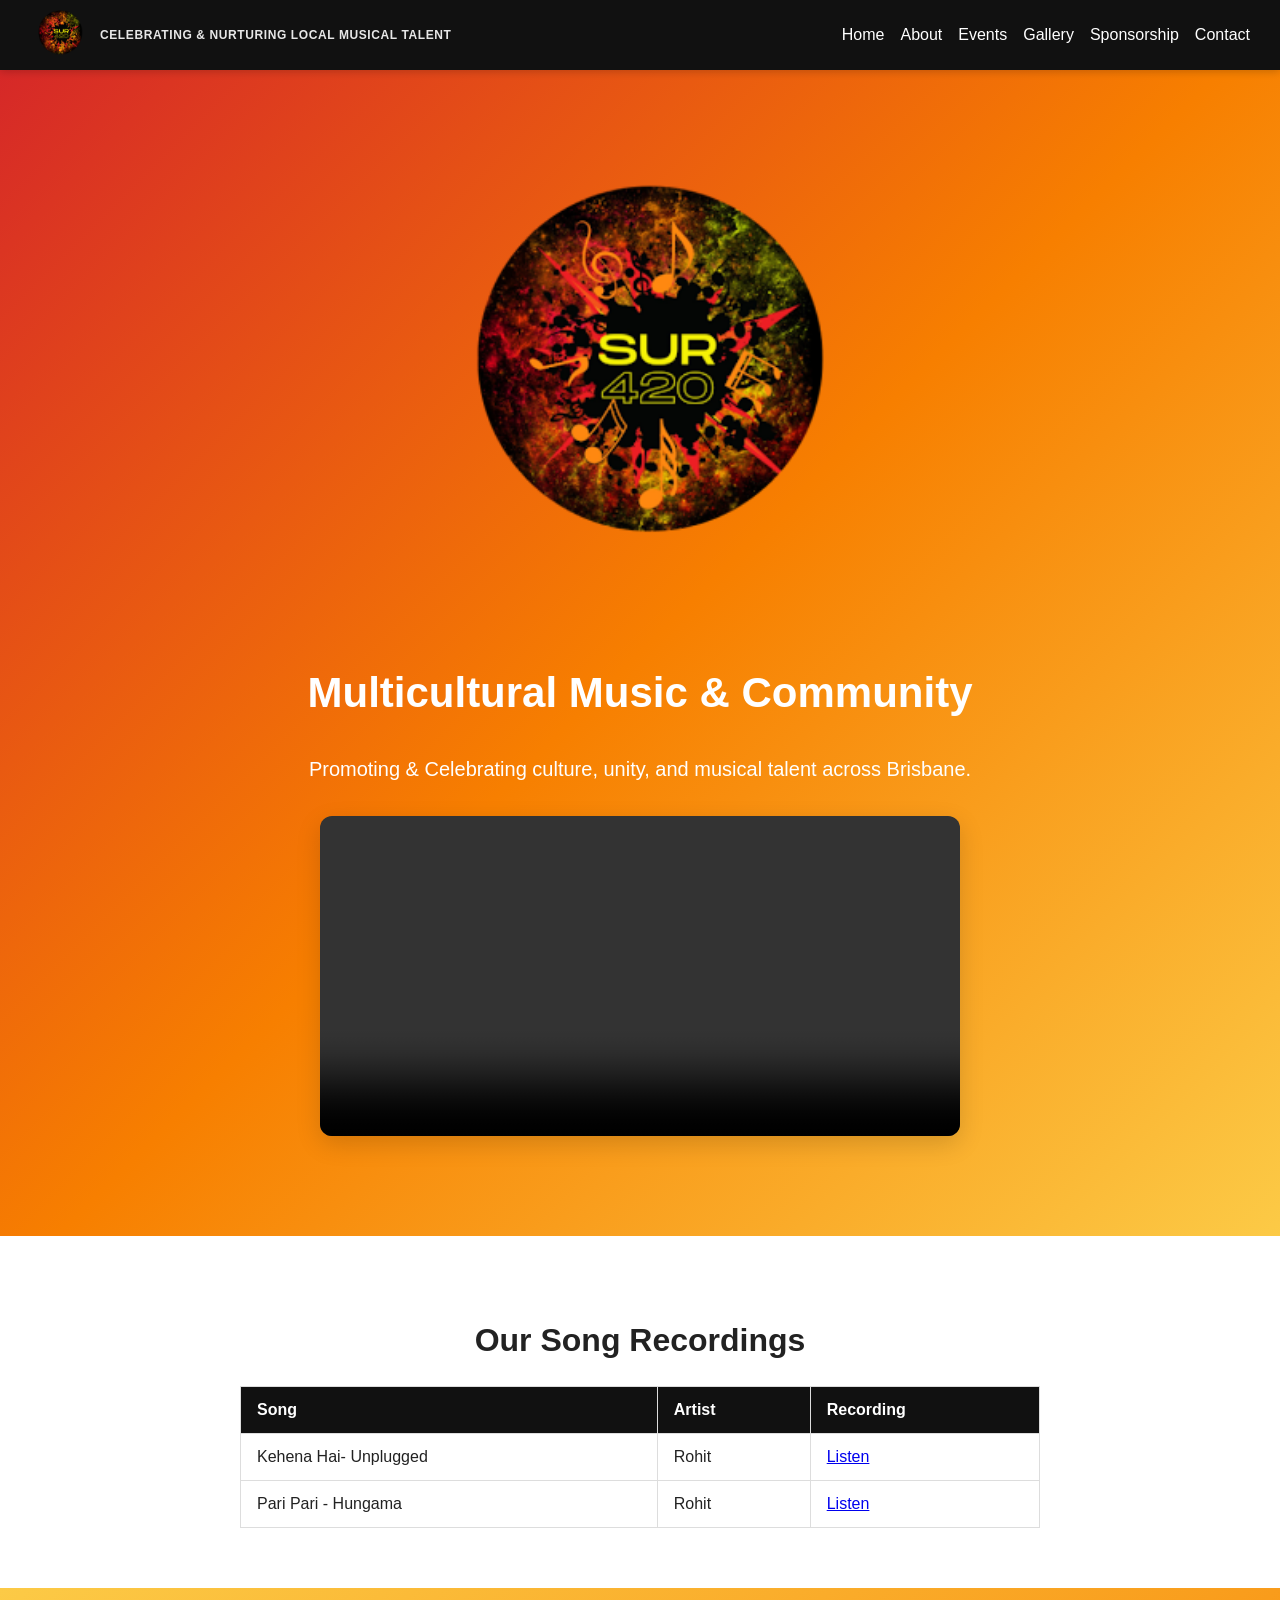
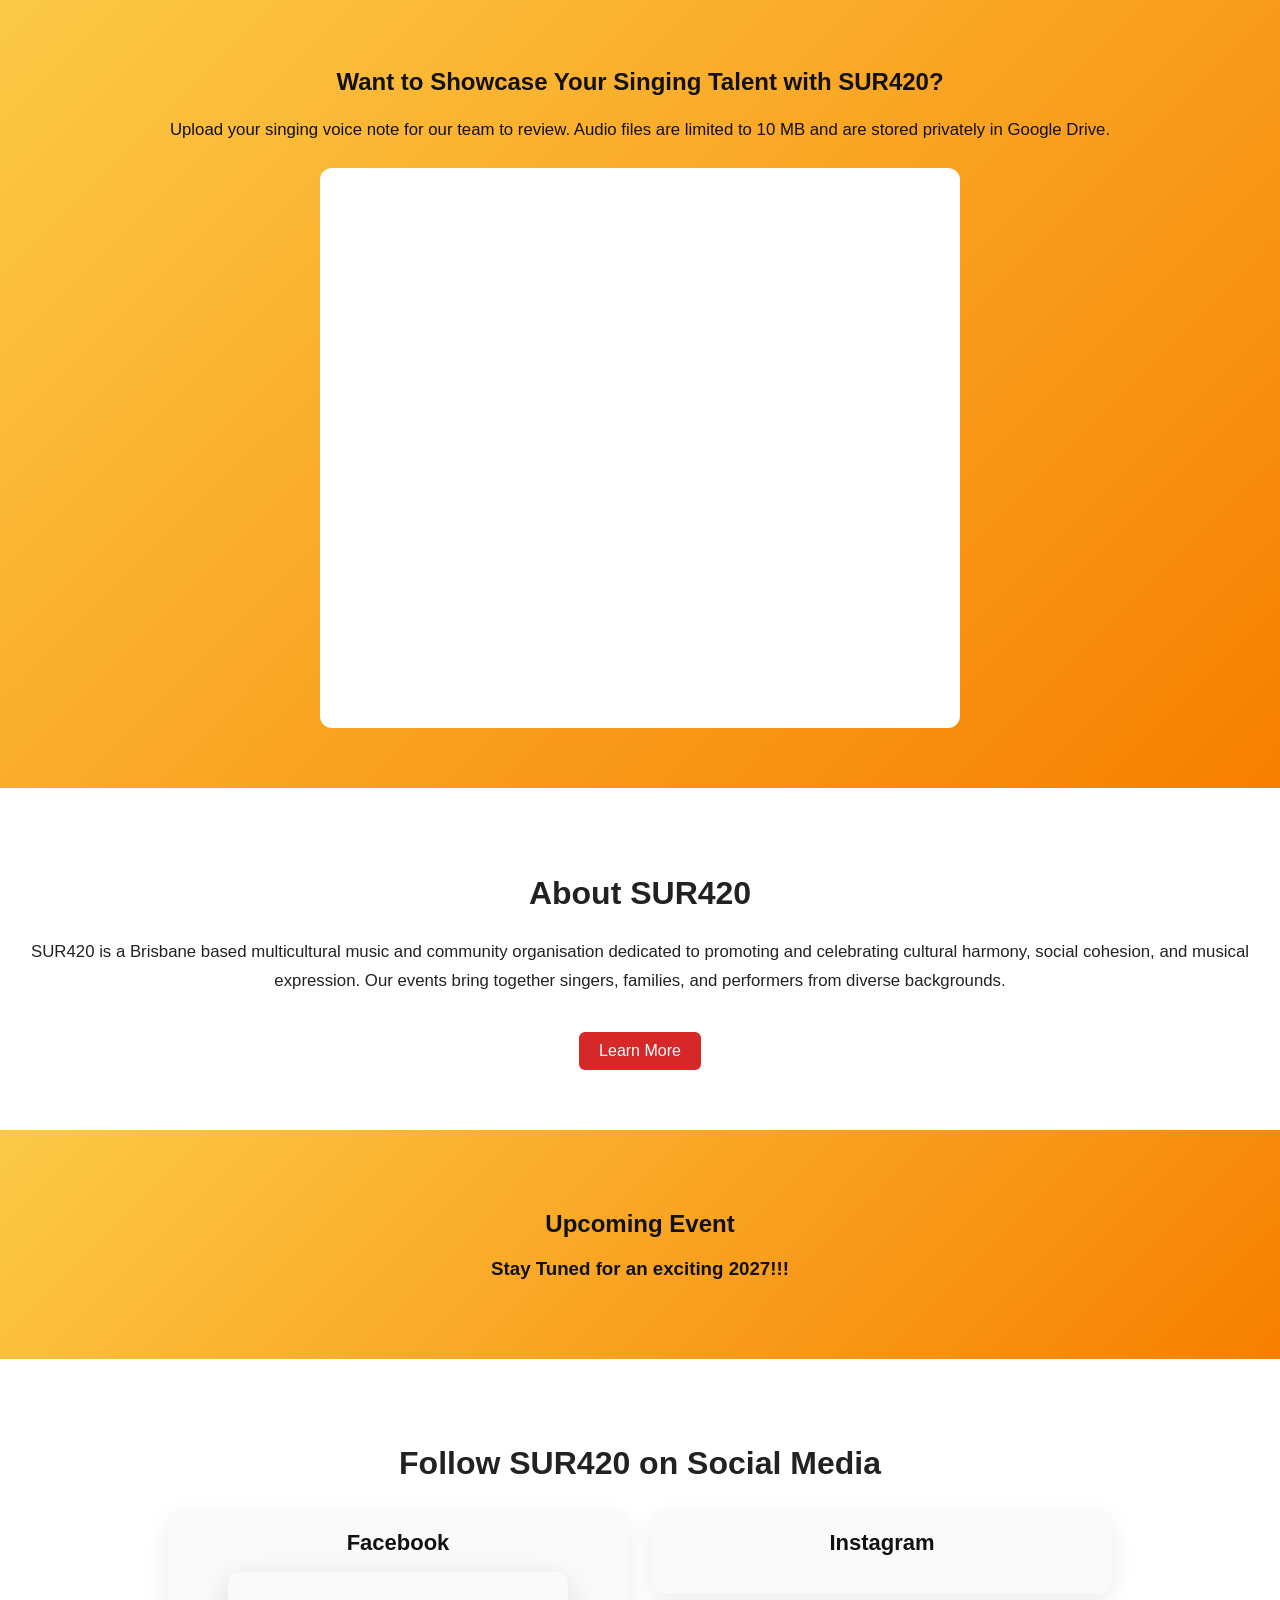
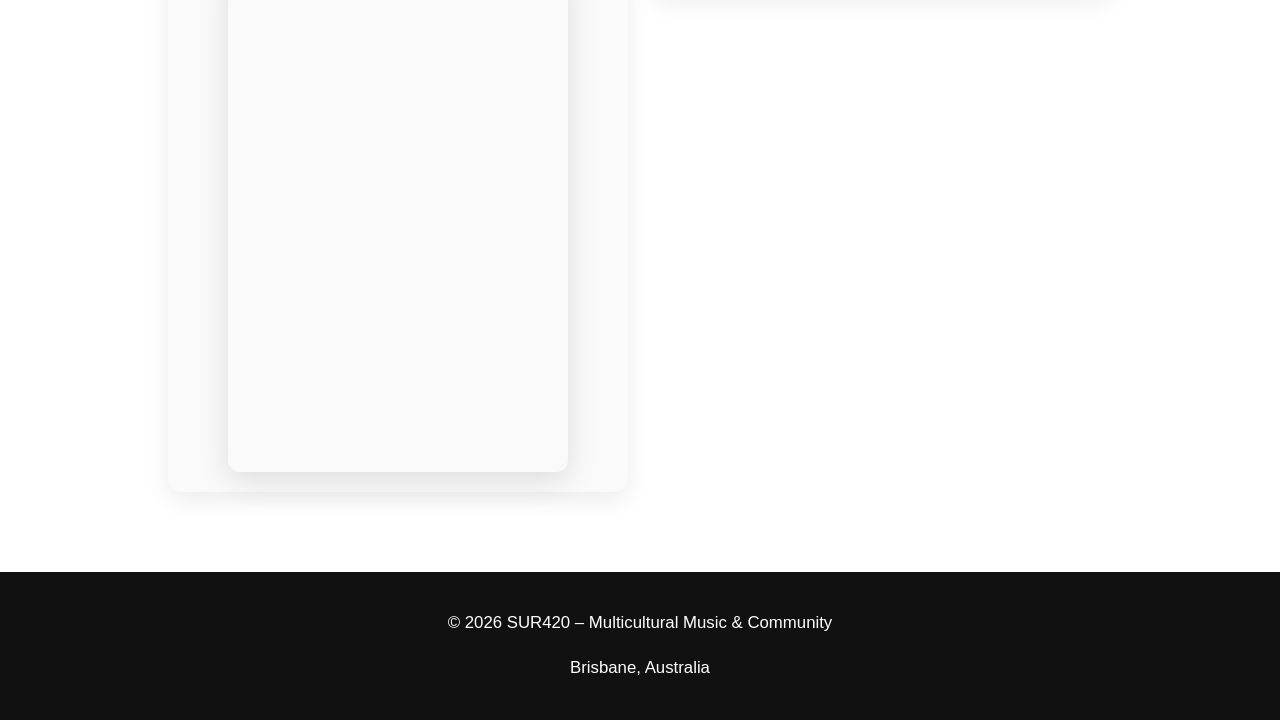
==== commit 51ce915f: "Code for Song Upload" ====
--- a/index.html
+++ b/index.html
@@ -89,19 +89,33 @@
         </div>
     </section>
 
-    <!-- Song Request -->
+    <!-- Voice Note Upload -->
     <section class="section-gradient song-request">
-        <h2>Request a Song</h2>
-        <p>Have a favourite song you would like to hear at a SUR420 event? Send us your request.</p>
+        <h2>Want to Showcase Your Singing Talent with SUR420?</h2>
+        <p>Upload your singing voice note for our team to review. Audio files are limited to 10 MB and are stored privately in Google Drive.</p>
+        <div class="voice-note-upload">
+            <p id="voice-note-upload-setup" role="status">
+                Voice note uploads are not configured yet. Please check back soon.
+            </p>
+            <iframe
+                id="voice-note-upload-frame"
+                class="voice-note-upload-frame"
+                title="Upload your singing voice note"
+                loading="lazy"
+                hidden>
+            </iframe>
+        </div>
+        <script>
+            const voiceNoteUploadUrl = 'https://script.google.com/macros/s/AKfycbwqMT0x_gpA4hWYfA6-UM2T8KAR0o-ROi0Gf7AtR1xDr1ICnbg1v8iaMP0BWMeZg6Wn/exec';
+            const uploadFrame = document.getElementById('voice-note-upload-frame');
+            const uploadSetupMessage = document.getElementById('voice-note-upload-setup');
 
-        <form class="contact-form" action="mailto:contact@sur420.com.au?subject=Song%20Request" method="post" enctype="text/plain">
-            <input type="text" name="name" placeholder="Your Name" required>
-            <input type="email" name="email" placeholder="Your Email" required>
-            <input type="text" name="song" placeholder="Song Title" required>
-            <input type="text" name="artist" placeholder="Artist or Original Performer">
-            <textarea name="message" placeholder="Special request or dedication (optional)"></textarea>
-            <button type="submit">Submit Song Request</button>
-        </form>
+            if (voiceNoteUploadUrl.startsWith('https://script.google.com/macros/s/')) {
+                uploadFrame.src = voiceNoteUploadUrl;
+                uploadFrame.hidden = false;
+                uploadSetupMessage.hidden = true;
+            }
+        </script>
     </section>
 
     <!-- About Preview -->
--- a/assets/css/style.css
+++ b/assets/css/style.css
@@ -313,6 +313,24 @@
     cursor: pointer;
 }
 
+.voice-note-upload {
+    max-width: 640px;
+    margin: 24px auto 0;
+}
+
+.voice-note-upload-frame {
+    display: block;
+    width: 100%;
+    height: 560px;
+    border: 0;
+    border-radius: 12px;
+    background: #fff;
+}
+
+.voice-note-upload-frame[hidden] {
+    display: none;
+}
+
 .social-links {
     display: flex;
     justify-content: center;
